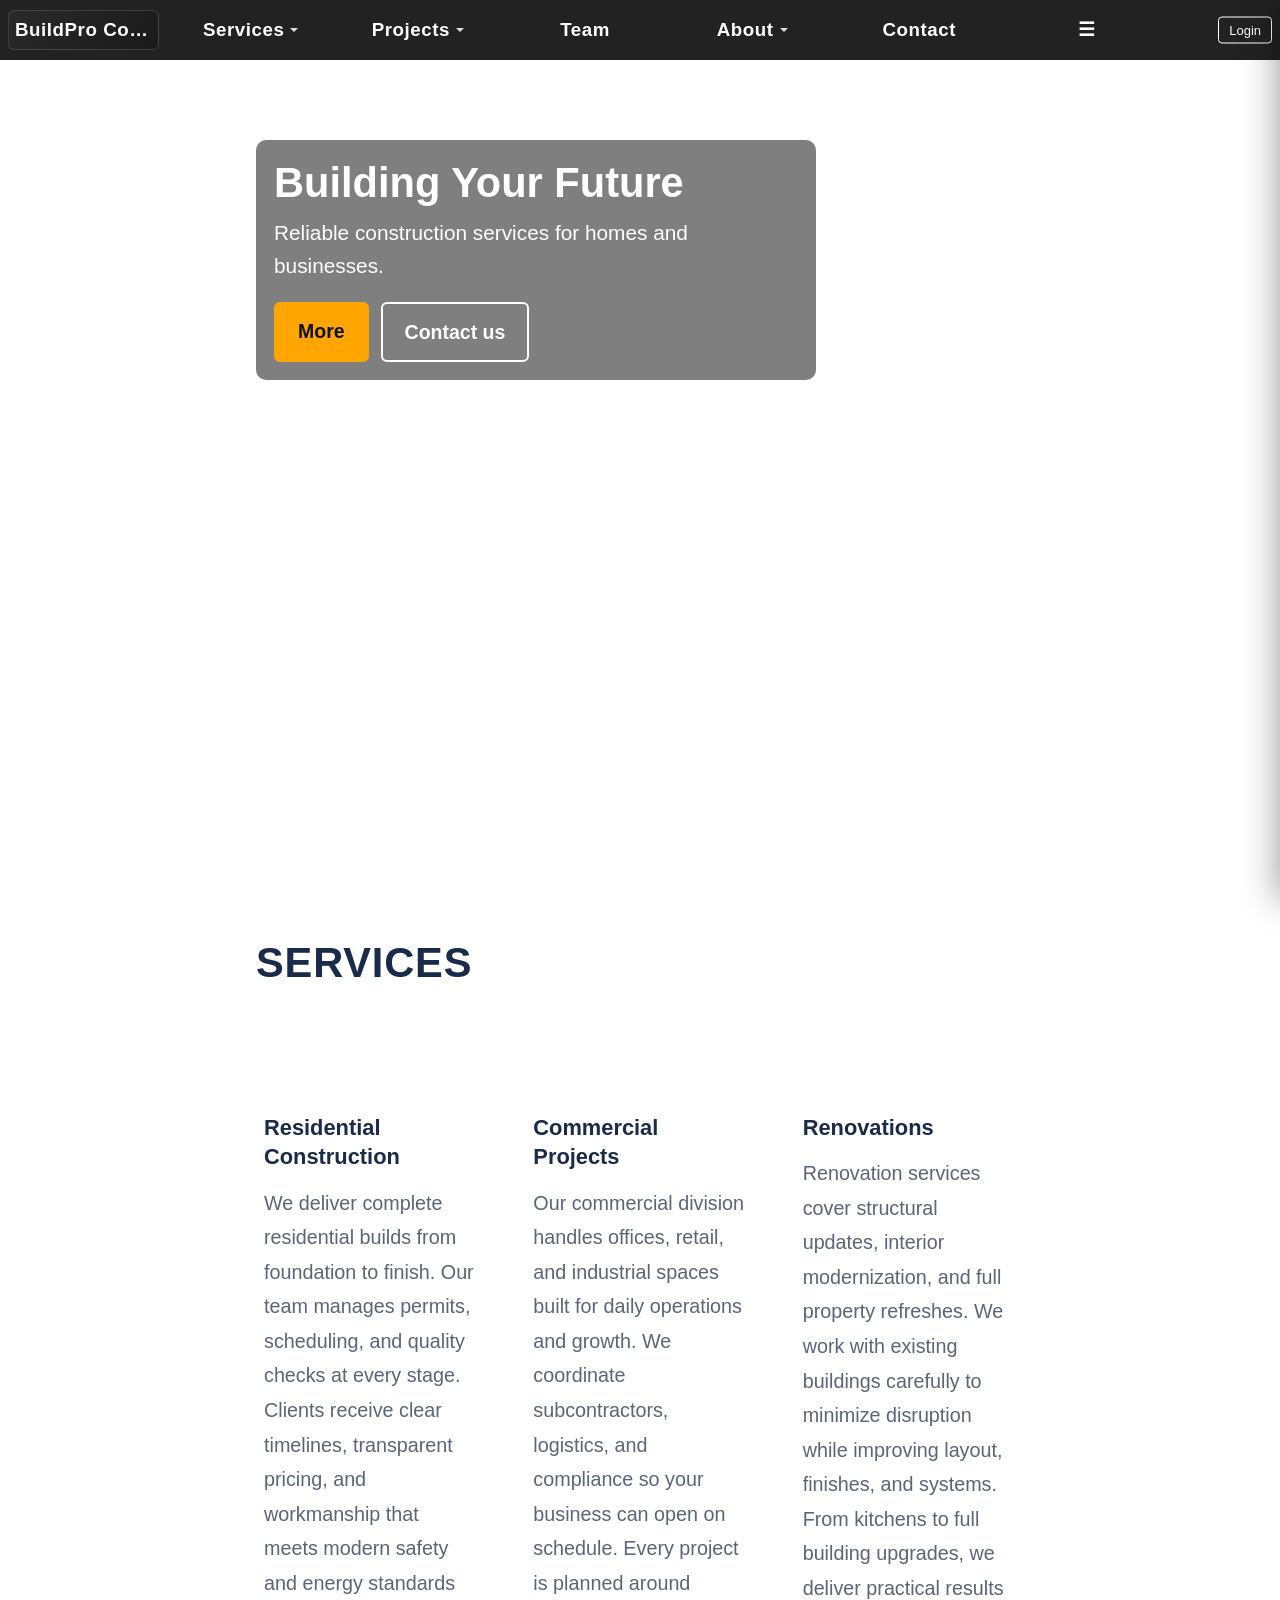
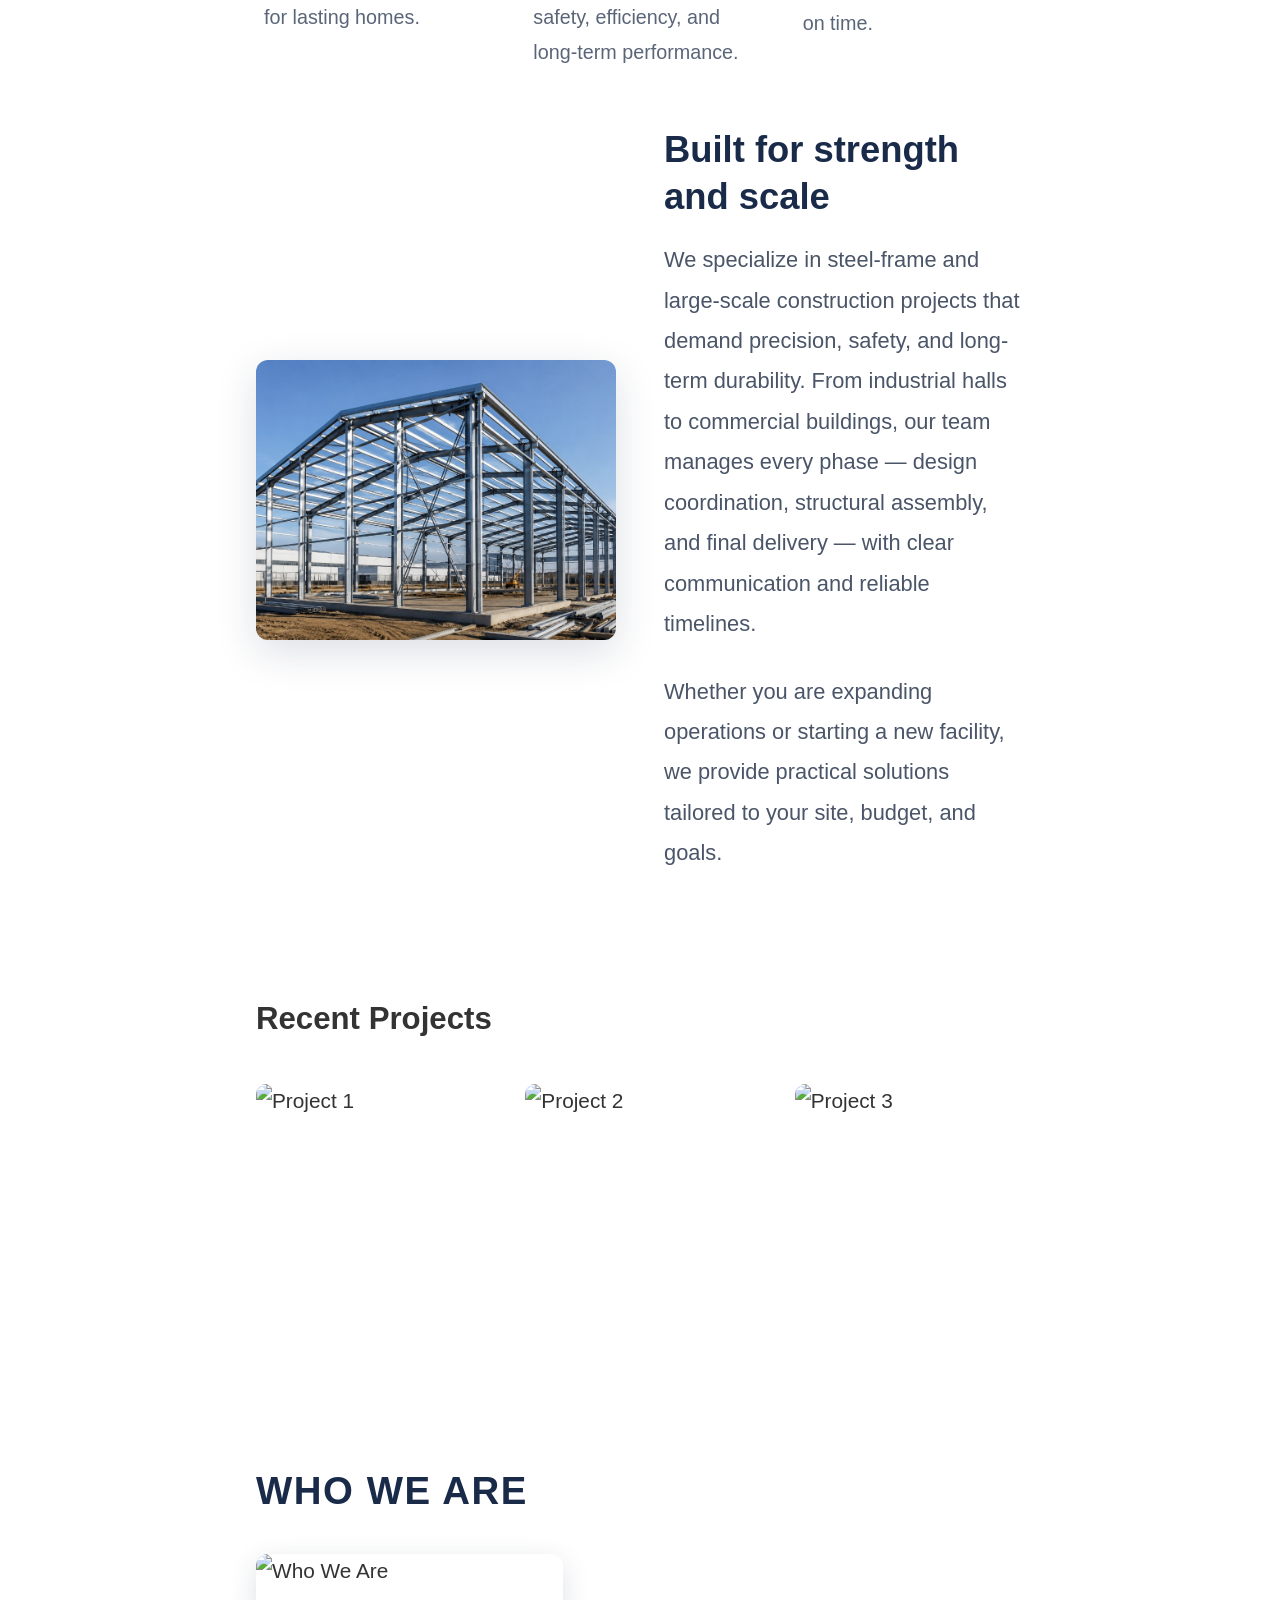
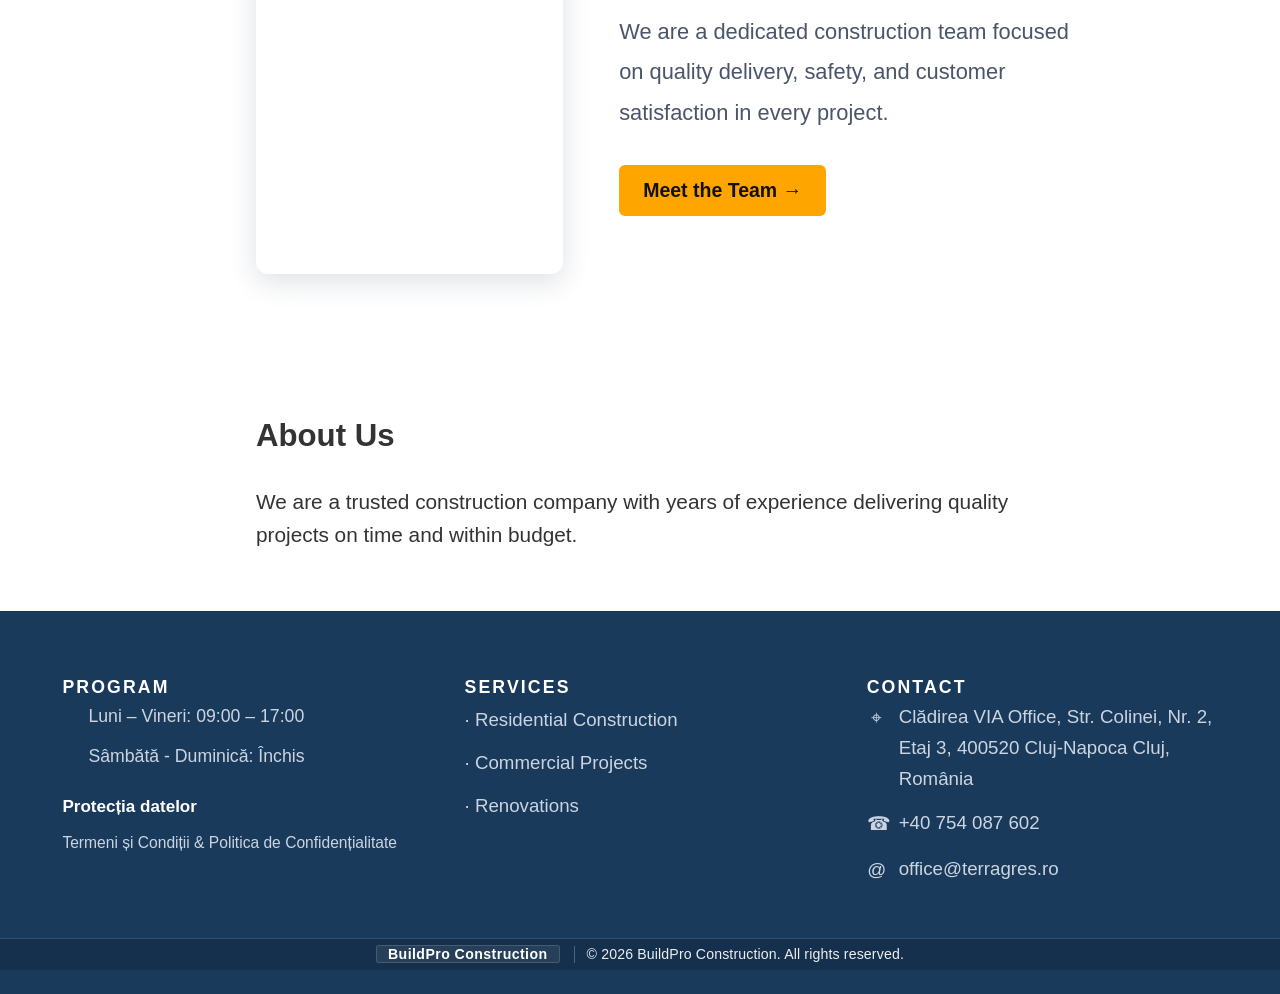
==== bogus/index.html @ 62cf5232 "Initial commit: BuildPro Construction website Co-authored-by: Cursor <cursoragent@cursor.com>" ====
<!DOCTYPE html>
<html lang="en">
<head>
  <meta charset="UTF-8" />
  <meta name="viewport" content="width=device-width, initial-scale=1.0" />
  <title>BuildPro Construction</title>
  <link rel="stylesheet" href="style.css" />
</head>
<body>

<header class="site-header">
  <div class="header-bar">
    <nav id="nav" class="header-nav" aria-label="Main navigation">
      <ul class="nav-menu">
        <li class="nav-item nav-item--logo">
          <a href="#home" class="logo-brand nav-logo-link" id="site-logo-link" aria-label="Home">
            <span class="logo-brand-visual" id="site-logo-visual">
              <img id="site-logo-image" class="logo-brand-image" alt="" hidden />
              <span id="site-logo-text" class="logo-brand-text">BuildPro Construction</span>
            </span>
          </a>
        </li>
        <li class="nav-item nav-has-dropdown">
          <a href="#services">Services</a>
          <ul class="nav-dropdown" id="nav-services-dropdown"></ul>
        </li>
        <li class="nav-item nav-has-dropdown">
          <a href="#projects">Projects</a>
          <ul class="nav-dropdown" id="nav-projects-dropdown"></ul>
        </li>
        <li class="nav-item">
          <a href="#team">Team</a>
        </li>
        <li class="nav-item nav-has-dropdown">
          <a href="#about">About</a>
          <ul class="nav-dropdown" id="nav-about-dropdown"></ul>
        </li>
        <li class="nav-item">
          <button type="button" class="nav-menu-link" id="nav-contact-open">Contact</button>
        </li>
        <li class="nav-item nav-item--drawer">
          <button type="button" class="nav-menu-link nav-drawer-toggle" id="nav-drawer-open" aria-label="Open info panel" aria-expanded="false">&#9776;</button>
        </li>
      </ul>
    </nav>
    <div class="header-actions">
      <div class="auth-controls">
        <button id="admin-inbox-btn" class="admin-inbox-btn hidden" data-admin-only type="button" title="Inbox & notifications">
          Inbox
          <span id="unread-badge" class="unread-badge">0</span>
        </button>
        <button id="login-open-btn" class="auth-btn" type="button">Login</button>
        <button id="logout-btn" class="auth-btn auth-btn-logout hidden" type="button">Logout</button>
      </div>
      <div class="section-toolbar header-toolbar" data-admin-only>
        <button type="button" class="btn-edit" data-edit-panel="logo-admin-panel">Edit logo</button>
      </div>
    </div>
    <button type="button" class="menu-toggle" id="menu-toggle" aria-label="Open menu">☰</button>
  </div>
</header>

<div id="logo-admin-panel" class="admin-panel admin-panel-floating" data-admin-only>
  <h3>Edit logo</h3>
  <p class="admin-hint">Image and name appear together in the header as one brand mark.</p>
  <div class="image-editor" data-image-editor>
    <label class="image-editor-label">Logo image (left)</label>
    <button type="button" class="image-editor-preview-wrap image-editor-preview-wrap--logo" aria-label="Replace logo image">
      <img class="image-editor-preview" id="logo-image-preview" alt="" />
      <span class="image-editor-overlay"><span>Click to upload</span></span>
    </button>
    <input type="file" id="logo-image-file" class="image-editor-file" accept="image/*" hidden />
    <div class="image-editor-url-row">
      <input type="text" id="logo-image-url" class="image-editor-url-input" placeholder="https://..." />
      <button type="button" class="btn-clear-image-url">Clear link</button>
    </div>
  </div>
  <label>Logo text (right)</label>
  <input id="logo-text-input" type="text" />
  <div class="admin-actions">
    <button id="save-logo" type="button" class="btn-save">Save logo</button>
    <button type="button" class="btn-delete" data-close-panel="logo-admin-panel">Close</button>
  </div>
</div>

<section class="hero" id="home">
  <div class="section-toolbar" data-admin-only>
    <button type="button" class="btn-edit" data-edit-panel="hero-admin-panel">Edit</button>
    <button type="button" class="btn-delete" data-delete-section="hero">Delete</button>
  </div>
  <div class="hero-content">
    <h1 id="hero-title">Building Your Future</h1>
    <p id="hero-description">Reliable construction services for homes and businesses.</p>
    <div class="hero-cta">
      <a href="#services" class="hero-btn hero-btn-primary">More</a>
      <button type="button" class="hero-btn hero-btn-secondary" id="hero-contact-open">Contact us</button>
    </div>
    <div id="hero-admin-panel" class="admin-panel" data-admin-only>
      <h3>Edit Hero</h3>
      <label>Title</label>
      <input id="hero-title-input" type="text" />
      <label>Description</label>
      <textarea id="hero-description-input"></textarea>
      <div class="image-editor" data-image-editor>
        <label class="image-editor-label">Background image</label>
        <button type="button" class="image-editor-preview-wrap" aria-label="Replace background">
          <img class="image-editor-preview" id="hero-bg-preview" alt="" />
          <span class="image-editor-overlay"><span>Click to replace</span></span>
        </button>
        <input type="file" id="hero-bg-file" class="image-editor-file" accept="image/*" hidden />
        <div class="image-editor-url-row">
          <input type="text" id="hero-bg-url" class="image-editor-url-input" placeholder="https://..." />
          <button type="button" class="btn-clear-image-url">Clear link</button>
        </div>
      </div>
      <div class="admin-actions">
        <button id="save-hero" type="button" class="btn-save">Save</button>
        <button type="button" class="btn-delete" data-close-panel="hero-admin-panel">Close</button>
      </div>
    </div>
  </div>
</section>

<section class="services" id="services">
  <div class="section-head-row">
    <h2 id="services-title">Services</h2>
    <div class="section-toolbar" data-admin-only>
      <button type="button" class="btn-edit" data-edit-panel="services-section-admin">Edit title</button>
      <button type="button" class="btn-add" id="add-service-btn-top">+ Add service</button>
    </div>
  </div>
  <div id="services-list" class="services-list"></div>

  <div class="services-about">
    <div class="section-toolbar services-about-toolbar" data-admin-only>
      <button type="button" class="btn-edit" data-edit-panel="services-about-admin">Edit story</button>
      <button type="button" class="btn-delete" data-delete-section="services-about">Delete story</button>
    </div>
    <div class="services-about-image">
      <img id="services-about-img" src="assets/services-feature.png" alt="Steel frame construction" />
    </div>
    <div class="services-about-content">
      <h3 id="services-about-heading">Built for strength and scale</h3>
      <div id="services-about-body" class="services-about-body"></div>
    </div>
  </div>

  <div id="services-about-admin" class="admin-panel section-admin" data-admin-only>
    <h3>Edit services story</h3>
    <label>Heading</label>
    <input id="services-about-heading-input" type="text" />
    <label>About text</label>
    <textarea id="services-about-text-input" rows="8"></textarea>
    <div class="image-editor" data-image-editor>
      <label class="image-editor-label">Story image</label>
      <button type="button" class="image-editor-preview-wrap" aria-label="Replace story image">
        <img class="image-editor-preview" id="services-about-preview" alt="" />
        <span class="image-editor-overlay"><span>Click to replace</span></span>
      </button>
      <input type="file" id="services-about-image-file" class="image-editor-file" accept="image/*" hidden />
      <div class="image-editor-url-row">
        <input type="text" id="services-about-image-url" class="image-editor-url-input" placeholder="https://..." />
        <button type="button" class="btn-clear-image-url">Clear link</button>
      </div>
    </div>
    <div class="admin-actions">
      <button id="save-services-about" type="button" class="btn-save">Save</button>
      <button type="button" class="btn-delete" data-close-panel="services-about-admin">Close</button>
    </div>
  </div>

  <div id="services-section-admin" class="admin-panel section-admin" data-admin-only>
    <h3>Services section title</h3>
    <label>Section title</label>
    <input id="services-title-input" type="text" />
    <div class="admin-actions">
      <button id="save-services-section" type="button" class="btn-save">Save</button>
      <button type="button" class="btn-delete" data-close-panel="services-section-admin">Close</button>
    </div>
    <p class="admin-hint">Use Edit on each service card to change text. Max 500 characters per service.</p>
  </div>
</section>

<section class="projects" id="projects">
  <div class="section-head-row">
    <h2 id="projects-title">Recent Projects</h2>
    <div class="section-toolbar" data-admin-only>
      <button type="button" class="btn-edit" data-edit-panel="projects-section-admin">Edit title</button>
      <button type="button" class="btn-add" id="add-project-btn-top">+ Add project</button>
    </div>
  </div>
  <div class="gallery" id="projects-gallery"></div>
  <div id="projects-section-admin" class="admin-panel section-admin" data-admin-only>
    <h3>Projects section title</h3>
    <label>Section title</label>
    <input id="projects-title-input" type="text" />
    <div class="admin-actions">
      <button id="save-projects-section" type="button" class="btn-save">Save</button>
      <button type="button" class="btn-delete" data-close-panel="projects-section-admin">Close</button>
    </div>
    <p class="admin-hint">Main page shows cover photos only. Click Edit on a card to change the cover. Click a photo to open the project screen.</p>
  </div>
  <div id="project-edit-admin" class="admin-panel section-admin" data-admin-only>
    <h3 id="project-edit-heading">Edit cover photo</h3>
    <div class="image-editor" data-image-editor>
      <label class="image-editor-label">Cover (shown on main page)</label>
      <button type="button" class="image-editor-preview-wrap" aria-label="Replace cover">
        <img class="image-editor-preview" id="project-edit-cover-preview" alt="" />
        <span class="image-editor-overlay"><span>Click to replace</span></span>
      </button>
      <input type="file" id="project-edit-cover-file" class="image-editor-file" accept="image/*" hidden />
      <div class="image-editor-url-row">
        <input type="text" id="project-edit-cover-url" class="image-editor-url-input" placeholder="https://..." />
        <button type="button" class="btn-clear-image-url">Clear link</button>
      </div>
    </div>
    <div class="admin-actions">
      <button id="save-project-cover" type="button" class="btn-save">Save cover</button>
      <button id="delete-project-edit" type="button" class="btn-delete">Delete project</button>
      <button type="button" class="btn-delete" data-close-panel="project-edit-admin">Close</button>
    </div>
  </div>
</section>

<section class="team-preview" id="team">
  <div class="section-head-row">
    <h2 id="team-preview-who-title">Who We Are</h2>
    <div class="section-toolbar" data-admin-only>
      <button type="button" class="btn-edit" data-edit-panel="team-preview-admin">Edit intro</button>
      <button type="button" class="btn-add" id="add-person-btn-main">+ Add person</button>
    </div>
  </div>
  <div class="team-preview-split">
    <div class="team-preview-media">
      <img id="team-preview-image" src="" alt="" />
      <span class="team-preview-hint">Click photo to meet the team</span>
    </div>
    <div class="team-preview-content">
      <div id="team-preview-text" class="who-split-text"></div>
      <button type="button" class="hero-btn hero-btn-primary team-preview-cta" id="team-preview-open">
        Meet the Team &rarr;
      </button>
    </div>
  </div>
  <div id="team-preview-admin" class="admin-panel section-admin" data-admin-only>
    <h3>Edit team intro (photo + text)</h3>
    <label>Section title</label>
    <input id="team-preview-title-input" type="text" />
    <label>Text content (right side)</label>
    <textarea id="team-preview-text-input" rows="8"></textarea>
    <div class="image-editor" data-image-editor>
      <label class="image-editor-label">Photo (left side)</label>
      <button type="button" class="image-editor-preview-wrap" aria-label="Replace section photo">
        <img class="image-editor-preview" id="team-preview-photo-preview" alt="" />
        <span class="image-editor-overlay"><span>Click to replace</span></span>
      </button>
      <input type="file" id="team-preview-photo-file" class="image-editor-file" accept="image/*" hidden />
      <div class="image-editor-url-row">
        <input type="text" id="team-preview-photo-url" class="image-editor-url-input" placeholder="https://..." />
        <button type="button" class="btn-clear-image-url">Clear link</button>
      </div>
    </div>
    <p class="admin-hint">This intro appears on the main page and at the top of the Team screen.</p>
    <div class="admin-actions">
      <button id="save-team-preview" type="button" class="btn-save">Save</button>
      <button type="button" class="btn-delete" data-close-panel="team-preview-admin">Close</button>
    </div>
  </div>
</section>

<section id="team-screen" class="team-screen hidden-screen" aria-hidden="true" hidden>
  <div class="team-screen-page">
    <div class="team-screen-inner">
      <div class="section-head-row team-screen-head">
        <h2 id="team-screen-who-title">Who We Are</h2>
        <div class="section-toolbar" data-admin-only>
          <button type="button" class="btn-edit" data-edit-panel="who-section-admin">Edit intro</button>
          <button type="button" class="btn-edit" data-edit-panel="team-section-admin">Edit team title</button>
          <button type="button" class="btn-add" id="add-person-btn">+ Add person</button>
          <button type="button" class="btn-delete" data-delete-section="who-section">Clear intro</button>
        </div>
      </div>
      <div class="who-split team-screen-intro">
        <div class="who-split-media">
          <img id="team-screen-image" src="" alt="" />
        </div>
        <div class="who-split-content">
          <div id="team-screen-text" class="who-split-text"></div>
        </div>
      </div>
      <h3 id="team-screen-team-title" class="team-screen-subtitle">Our Team</h3>
      <div id="team-screen-list" class="team-cards-grid team-screen-list"></div>
      <div id="who-section-admin" class="admin-panel section-admin" data-admin-only>
        <h3>Edit team intro (photo + text)</h3>
        <label>Section title</label>
        <input id="who-title-input" type="text" />
        <label>Text content (right side, 60%)</label>
        <textarea id="who-text-input" rows="8"></textarea>
        <div class="image-editor" data-image-editor>
          <label class="image-editor-label">Photo (left side, 40%)</label>
          <button type="button" class="image-editor-preview-wrap" aria-label="Replace section photo">
            <img class="image-editor-preview" id="who-section-preview" alt="" />
            <span class="image-editor-overlay"><span>Click to replace</span></span>
          </button>
          <input type="file" id="who-section-image-file" class="image-editor-file" accept="image/*" hidden />
          <div class="image-editor-url-row">
            <input type="text" id="who-section-image-url" class="image-editor-url-input" placeholder="https://..." />
            <button type="button" class="btn-clear-image-url">Clear link</button>
          </div>
        </div>
        <p class="admin-hint">This intro appears at the top of the Team screen.</p>
        <div class="admin-actions">
          <button id="save-who-section" type="button" class="btn-save">Save</button>
          <button type="button" class="btn-delete" data-close-panel="who-section-admin">Close</button>
        </div>
      </div>
      <div id="team-section-admin" class="admin-panel section-admin" data-admin-only>
        <h3>Team section title</h3>
        <label>Title above Person 1, 2, 3…</label>
        <input id="team-title-input" type="text" />
        <div class="admin-actions">
          <button id="save-team-section" type="button" class="btn-save">Save</button>
          <button type="button" class="btn-delete" data-close-panel="team-section-admin">Close</button>
        </div>
        <p class="admin-hint">Click a person to view and edit their profile.</p>
      </div>
    </div>
  </div>
</section>

<section class="about" id="about">
  <div class="section-head-row">
    <h2 id="about-title">About Us</h2>
    <div class="section-toolbar" data-admin-only>
      <button type="button" class="btn-edit" data-edit-panel="about-admin-panel">Edit</button>
      <button type="button" class="btn-delete" data-delete-section="about">Delete</button>
    </div>
  </div>
  <p id="about-text"></p>
  <div id="about-admin-panel" class="admin-panel section-admin" data-admin-only>
    <h3>Edit About</h3>
    <label>Title</label>
    <input id="about-title-input" type="text" />
    <label>Text</label>
    <textarea id="about-text-input"></textarea>
    <div class="admin-actions">
      <button id="save-about" type="button" class="btn-save">Save</button>
      <button type="button" class="btn-delete" data-close-panel="about-admin-panel">Close</button>
    </div>
  </div>
</section>

<footer>
  <div class="site-footer-bar">
    <div class="site-footer-inner">
      <div class="site-footer-col site-footer-col--program">
        <div class="footer-col-head">
          <h3>Program</h3>
          <div class="section-toolbar footer-col-toolbar" data-admin-only>
            <button type="button" class="btn-edit" data-edit-panel="footer-program-admin">Edit</button>
          </div>
        </div>
        <div id="site-footer-program-body" class="site-footer-body"></div>
        <h4 id="site-footer-legal-title" class="site-footer-subheading"></h4>
        <p id="site-footer-legal-text" class="site-footer-legal"></p>
        <div id="footer-program-admin" class="admin-panel section-admin" data-admin-only>
          <h3>Edit Program column</h3>
          <label>Opening hours (one line per entry)</label>
          <textarea id="footer-program-text-input" rows="4"></textarea>
          <label>Legal section title</label>
          <input id="footer-legal-title-input" type="text" />
          <label>Legal section text</label>
          <input id="footer-legal-text-input" type="text" />
          <div class="admin-actions">
            <button id="save-footer-program" type="button" class="btn-save">Save</button>
            <button type="button" class="btn-delete" data-close-panel="footer-program-admin">Close</button>
          </div>
        </div>
      </div>
      <div class="site-footer-col site-footer-col--services">
        <div class="footer-col-head">
          <h3 id="site-footer-services-title">Servicii</h3>
          <div class="section-toolbar footer-col-toolbar" data-admin-only>
            <button type="button" class="btn-edit" data-edit-panel="footer-services-admin">Edit</button>
          </div>
        </div>
        <ul id="site-footer-services" class="site-footer-list"></ul>
        <div id="footer-services-admin" class="admin-panel section-admin" data-admin-only>
          <h3>Edit Services column</h3>
          <label>Column heading</label>
          <input id="footer-services-title-input" type="text" />
          <p class="admin-hint">Service items are managed in the Services section on the main page.</p>
          <div class="admin-actions">
            <button id="save-footer-services" type="button" class="btn-save">Save</button>
            <button type="button" class="btn-delete" data-close-panel="footer-services-admin">Close</button>
          </div>
        </div>
      </div>
      <div class="site-footer-col site-footer-col--contact">
        <div class="footer-col-head">
          <h3>Contact</h3>
          <div class="section-toolbar footer-col-toolbar" data-admin-only>
            <button type="button" class="btn-edit" data-edit-panel="footer-contact-admin">Edit</button>
          </div>
        </div>
        <ul class="site-footer-contact-list">
          <li class="site-footer-item">
            <span class="site-footer-mark site-footer-mark--address" aria-hidden="true">⌖</span>
            <span id="site-footer-address" class="site-footer-address"></span>
          </li>
          <li class="site-footer-item">
            <span class="site-footer-mark site-footer-mark--phone" aria-hidden="true">☎</span>
            <a id="site-footer-phone" href=""></a>
          </li>
          <li class="site-footer-item">
            <span class="site-footer-mark site-footer-mark--email" aria-hidden="true">@</span>
            <a id="site-footer-email" href=""></a>
          </li>
        </ul>
        <div id="footer-contact-admin" class="admin-panel section-admin" data-admin-only>
          <h3>Edit Contact column</h3>
          <label>Address</label>
          <textarea id="footer-contact-address-input" rows="3"></textarea>
          <label>Phone</label>
          <input id="footer-contact-phone-input" type="tel" />
          <label>Email</label>
          <input id="footer-contact-email-input" type="email" />
          <p class="admin-hint">These also update the Contact page info panel and the info drawer.</p>
          <div class="admin-actions">
            <button id="save-footer-contact" type="button" class="btn-save">Save</button>
            <button type="button" class="btn-delete" data-close-panel="footer-contact-admin">Close</button>
          </div>
        </div>
      </div>
    </div>
  </div>
  <div class="site-footer-copyright-bar">
    <div class="site-footer-copyright-inner section-head-row footer-head">
      <a href="#home" class="site-footer-logo-link" id="site-footer-logo-link" aria-label="Home">
        <span class="logo-brand-visual site-footer-logo-visual" id="site-footer-logo-visual">
          <img id="site-footer-logo-image" class="logo-brand-image site-footer-logo-img" alt="" hidden />
          <span id="site-footer-logo-text" class="logo-brand-text"></span>
        </span>
      </a>
      <p id="footer-text" class="site-footer-copyright-text"></p>
      <div class="section-toolbar" data-admin-only>
        <button type="button" class="btn-edit" data-edit-panel="footer-admin-panel">Edit</button>
        <button type="button" class="btn-delete" data-delete-section="footer">Delete</button>
      </div>
    </div>
  </div>
  <div id="footer-admin-panel" class="admin-panel section-admin" data-admin-only>
    <label>Footer text</label>
    <input id="footer-text-input" type="text" />
    <div class="admin-actions">
      <button id="save-footer" type="button" class="btn-save">Save</button>
      <button type="button" class="btn-delete" data-close-panel="footer-admin-panel">Close</button>
    </div>
  </div>
</footer>

<section id="project-gallery-screen" class="detail-screen project-gallery-screen hidden-screen" aria-hidden="true">
  <div class="detail-panel project-gallery-panel">
    <button id="close-project-gallery" class="close-screen" type="button">Close</button>
    <div class="project-detail-split">
      <div class="project-detail-image">
        <div id="project-gallery-carousel" class="project-detail-carousel-host" role="region" aria-label="Project photos"></div>
      </div>
      <div class="project-detail-content">
        <h3 id="project-gallery-heading"></h3>
        <div id="project-gallery-body" class="services-about-body"></div>
      </div>
    </div>
    <div id="project-gallery-admin" class="admin-panel project-gallery-admin" data-admin-only>
      <h3 id="project-gallery-admin-heading">Edit project screen</h3>
      <label>Title (right column)</label>
      <input id="project-gallery-title-input" type="text" />
      <label>Details (right column)</label>
      <textarea id="project-gallery-description-input" rows="6"></textarea>
      <div class="gallery-upload-block">
        <p class="media-list-label"><strong>More photos</strong> (use arrows on the image to browse)</p>
        <button type="button" id="project-gallery-upload-btn" class="btn-add">+ Upload photos</button>
        <input type="file" id="project-gallery-multi" accept="image/*" multiple hidden />
        <div id="project-gallery-media-list" class="media-admin-list"></div>
      </div>
      <div class="image-editor image-editor--add" data-image-editor>
        <label class="image-editor-label">Or add one photo by link</label>
        <button type="button" class="image-editor-preview-wrap image-editor-preview-wrap--empty" aria-label="Upload photo">
          <img class="image-editor-preview" id="project-gallery-new-preview" alt="" />
          <span class="image-editor-overlay"><span>Click to upload</span></span>
        </button>
        <input type="file" id="project-gallery-media-file" class="image-editor-file" accept="image/*" hidden />
        <div class="image-editor-url-row">
          <input type="text" id="project-gallery-media-url" class="image-editor-url-input" placeholder="https://..." />
          <button type="button" class="btn-clear-image-url">Clear link</button>
        </div>
      </div>
      <div class="admin-actions">
        <button id="save-project-gallery" type="button" class="btn-save">Save screen</button>
        <button type="button" id="project-gallery-add-link" class="btn-save">Add link to photos</button>
      </div>
    </div>
  </div>
</section>

<section id="person-screen" class="detail-screen hidden-screen" aria-hidden="true">
  <div class="detail-panel">
    <button id="close-person-screen" class="close-screen" type="button">Close</button>
    <h2 id="person-title"></h2>
    <p id="person-role" class="person-role-display"></p>
    <p id="person-bio"></p>
    <div id="person-socials" class="person-socials-display"></div>
    <div id="person-media" class="detail-media"></div>
    <div id="person-admin-panel" class="admin-panel" data-admin-only>
      <h3>Edit person</h3>
      <label>Name</label>
      <input id="person-name-input" type="text" />
      <label>Role / Title</label>
      <input id="person-role-input" type="text" placeholder="e.g. Senior Engineer" />
      <label>Bio</label>
      <textarea id="person-bio-input"></textarea>
      <label>LinkedIn URL</label>
      <input id="person-linkedin-input" type="url" placeholder="https://linkedin.com/in/..." />
      <label>GitHub URL</label>
      <input id="person-github-input" type="url" placeholder="https://github.com/..." />
      <label>Email</label>
      <input id="person-email-input" type="email" placeholder="name@company.com" />
      <div class="image-editor" data-image-editor>
        <label class="image-editor-label">Cover image</label>
        <button type="button" class="image-editor-preview-wrap" aria-label="Replace cover">
          <img class="image-editor-preview" id="person-cover-preview" alt="" />
          <span class="image-editor-overlay"><span>Click to replace</span></span>
        </button>
        <input type="file" id="person-cover-file" class="image-editor-file" accept="image/*" hidden />
        <div class="image-editor-url-row">
          <input type="text" id="person-cover-url" class="image-editor-url-input" placeholder="https://..." />
          <button type="button" class="btn-clear-image-url">Clear link</button>
        </div>
      </div>
      <p class="media-list-label"><strong>Extra photos</strong></p>
      <div id="person-media-admin-list" class="media-admin-list"></div>
      <div class="image-editor image-editor--add" data-image-editor>
        <label class="image-editor-label">Add photo</label>
        <button type="button" class="image-editor-preview-wrap image-editor-preview-wrap--empty" aria-label="Upload photo">
          <img class="image-editor-preview" id="person-new-media-preview" alt="" />
          <span class="image-editor-overlay"><span>Click to upload</span></span>
        </button>
        <input type="file" id="person-media-file" class="image-editor-file" accept="image/*" hidden />
        <div class="image-editor-url-row">
          <input type="text" id="person-media-url" class="image-editor-url-input" placeholder="https://..." />
          <button type="button" class="btn-clear-image-url">Clear link</button>
        </div>
      </div>
      <div class="admin-actions">
        <button id="save-person" type="button" class="btn-save">Save</button>
        <button id="delete-person" type="button" class="btn-delete">Delete person</button>
      </div>
    </div>
  </div>
</section>

<section id="inbox-screen" class="detail-screen hidden-screen" aria-hidden="true">
  <div class="detail-panel inbox-panel">
    <button id="close-inbox-screen" class="close-screen" type="button">Close</button>
    <h2>Admin inbox &amp; notifications</h2>

    <div class="inbox-tabs">
      <button type="button" class="inbox-tab active" data-inbox-tab="tickets">Tickets</button>
      <button type="button" class="inbox-tab" data-inbox-tab="settings">Notification settings</button>
    </div>

    <div id="inbox-tickets-panel" class="inbox-tab-panel">
      <p class="inbox-hint">New messages from the Contact form appear here as tickets.</p>
      <div id="tickets-list" class="tickets-list"></div>
      <div id="ticket-detail" class="ticket-detail ticket-detail-hidden">
        <h3 id="ticket-detail-subject"></h3>
        <p><strong>From:</strong> <span id="ticket-detail-name"></span> — <a id="ticket-detail-email" href=""></a></p>
        <p><strong>Date:</strong> <span id="ticket-detail-date"></span></p>
        <p id="ticket-detail-message" class="ticket-message"></p>
        <div class="admin-actions">
          <button type="button" id="mark-ticket-read" class="btn-save">Mark as read</button>
          <button type="button" id="delete-ticket" class="btn-delete">Delete ticket</button>
        </div>
      </div>
    </div>

    <div id="inbox-settings-panel" class="inbox-tab-panel hidden">
      <p class="inbox-hint">Every contact ticket is saved in the app and emailed to <strong>bogdan.coman456@gmail.com</strong>. The first time someone submits the form, check that inbox for a FormSubmit activation link and click it once.</p>
      <label for="admin-notify-email">Ticket notification email</label>
      <input id="admin-notify-email" type="email" value="bogdan.coman456@gmail.com" readonly />
      <label for="web3forms-key">Web3Forms access key</label>
      <input id="web3forms-key" type="text" placeholder="Paste your access key" />
      <label for="admin-notify-phone">Phone (optional, for your records)</label>
      <input id="admin-notify-phone" type="tel" placeholder="+40 ..." />
      <p class="inbox-hint">SMS to phone needs a paid SMS service (e.g. Twilio). Email works with Web3Forms key above.</p>
      <button type="button" id="save-notify-settings" class="btn-save">Save notification settings</button>
      <button type="button" id="enable-push-btn" class="btn-add">Enable browser notifications</button>
    </div>
  </div>
</section>

<section id="contact-screen" class="contact-screen hidden-screen" aria-hidden="true" hidden>
  <div class="contact-screen-page">
    <div class="contact-screen-main">
      <h2 id="contact-title">Contact Us</h2>
      <p id="contact-text" class="contact-screen-intro"></p>
      <form id="contact-form" class="contact-form contact-screen-form" novalidate>
        <label for="contact-name">Your name</label>
        <input id="contact-name" name="name" type="text" placeholder="Your name" required />
        <label for="contact-email">Email</label>
        <input id="contact-email" name="email" type="email" placeholder="Email" required />
        <label for="contact-subject">Subject</label>
        <input id="contact-subject" name="subject" type="text" placeholder="Subject" required />
        <label for="contact-message">Your message</label>
        <textarea id="contact-message" name="message" rows="4" placeholder="Your message" required></textarea>
        <label class="consent-label">
          <input id="contact-consent" name="consent" type="checkbox" required />
          <span>I agree to the processing of my personal data for the purpose of being contacted.</span>
        </label>
        <button type="submit" class="contact-submit">Send message</button>
      </form>
      <div class="contact-screen-info-panel" aria-label="Contact information">
        <h3 class="contact-info-heading">Contact information</h3>
        <div id="contact-info-body" class="contact-info-body"></div>
      </div>
    </div>
    <footer class="contact-copyright-bar">
      <div class="contact-copyright-inner">
        <a href="#home" class="contact-copyright-logo" id="contact-screen-logo-link" aria-label="Home">
          <span class="logo-brand-visual contact-copyright-logo-visual" id="contact-screen-logo-visual">
            <img id="contact-screen-logo-image" class="logo-brand-image contact-copyright-logo-img" alt="" hidden />
            <span id="contact-screen-logo-text" class="logo-brand-text"></span>
          </span>
        </a>
        <p id="contact-screen-footer-text" class="contact-copyright-text"></p>
      </div>
    </footer>
  </div>
</section>

<section id="login-screen" class="detail-screen hidden-screen" aria-hidden="true">
  <div class="detail-panel login-panel">
    <button id="close-login-screen" class="close-screen" type="button">Close</button>
    <h2>Admin login</h2>
    <form id="login-form">
      <label for="login-username">Username</label>
      <input id="login-username" type="text" autocomplete="username" required />
      <label for="login-password">Password</label>
      <input id="login-password" type="password" autocomplete="current-password" required />
      <p id="login-error" class="login-error hidden">Invalid username or password.</p>
      <button type="submit" class="btn-save">Log in</button>
    </form>
  </div>
</section>

<div id="info-drawer-overlay" class="info-drawer-overlay" aria-hidden="true"></div>

<aside id="info-drawer" class="info-drawer" aria-label="Company info panel" aria-hidden="true" hidden>
  <button type="button" class="info-drawer-close" id="info-drawer-close" aria-label="Close panel">&times;</button>

  <div class="info-drawer-body">
    <section class="info-drawer-section info-drawer-section--intro">
      <h2 class="info-drawer-heading">Need our services? Contact us!</h2>
      <p class="info-drawer-intro-text" id="drawer-intro-text">With more than 15 years of experience, we provide complete, integrated steel construction solutions, delivering quality, reliability, and excellence in every project.</p>
    </section>

    <div class="info-drawer-divider"></div>

    <section class="info-drawer-section info-drawer-section--contact">
      <h2 class="info-drawer-heading">Contact Information</h2>

      <div class="info-drawer-item" id="drawer-address-row">
        <span class="info-drawer-icon" aria-hidden="true">&#x1F4CD;</span>
        <div class="info-drawer-item-content">
          <span class="info-drawer-item-label">Address</span>
          <address id="drawer-address" class="info-drawer-address"></address>
        </div>
      </div>

      <div class="info-drawer-item" id="drawer-email-row">
        <span class="info-drawer-icon" aria-hidden="true">&#x2709;</span>
        <div class="info-drawer-item-content">
          <span class="info-drawer-item-label">Email</span>
          <a id="drawer-email" class="info-drawer-link" href="#"></a>
        </div>
      </div>

      <div class="info-drawer-item" id="drawer-phone-row">
        <span class="info-drawer-icon" aria-hidden="true">&#x260E;</span>
        <div class="info-drawer-item-content">
          <span class="info-drawer-item-label">Phone</span>
          <a id="drawer-phone" class="info-drawer-link" href="#"></a>
        </div>
      </div>
    </section>
  </div>
</aside>

<script src="https://unpkg.com/lucide@latest/dist/umd/lucide.min.js"></script>
<script src="script.js"></script>
</body>
</html>
---- bogus/style.css ----
* {
  margin: 0;
  padding: 0;
  box-sizing: border-box;
  font-family: Arial, sans-serif;
}

/* ── Info Drawer ───────────────────────────────────────────────── */
.nav-item--drawer {
  flex: 0 0 auto;
}

.nav-drawer-toggle {
  display: flex;
  align-items: center;
  justify-content: center;
  font-size: 1.35rem;
  padding: 0 14px;
  min-height: 52px;
  color: #fff;
  background: none;
  border: none;
  cursor: pointer;
  letter-spacing: 0;
  transition: color 0.15s;
}

.nav-drawer-toggle:hover,
.nav-drawer-toggle.is-active {
  color: orange;
  background: rgba(255, 255, 255, 0.08);
}

/* Overlay */
.info-drawer-overlay {
  display: none;
  position: fixed;
  inset: 0;
  background: rgba(0, 0, 0, 0.45);
  z-index: 4200;
  backdrop-filter: blur(2px);
}

.info-drawer-overlay.is-open {
  display: block;
}

/* Drawer panel */
.info-drawer {
  position: fixed;
  top: 0;
  right: 0;
  bottom: 0;
  width: clamp(320px, 30vw, 420px);
  background: #1a3a5c;
  color: #fff;
  z-index: 4300;
  display: flex;
  flex-direction: column;
  transform: translateX(100%);
  transition: transform 0.3s cubic-bezier(0.4, 0, 0.2, 1);
  box-shadow: -4px 0 32px rgba(0, 0, 0, 0.35);
  overflow: hidden;
}

.info-drawer:not([hidden]) {
  display: flex;
}

.info-drawer.is-open {
  transform: translateX(0);
}

/* Close button */
.info-drawer-close {
  position: absolute;
  top: 14px;
  right: 16px;
  width: 36px;
  height: 36px;
  background: rgba(255, 255, 255, 0.1);
  border: 1px solid rgba(255, 255, 255, 0.2);
  border-radius: 50%;
  color: #fff;
  font-size: 1.3rem;
  line-height: 1;
  cursor: pointer;
  display: flex;
  align-items: center;
  justify-content: center;
  transition: background 0.15s, border-color 0.15s;
  z-index: 1;
}

.info-drawer-close:hover {
  background: rgba(255, 165, 0, 0.25);
  border-color: orange;
  color: orange;
}

/* Scrollable body */
.info-drawer-body {
  flex: 1 1 auto;
  overflow-y: auto;
  padding: 56px 2rem 2rem;
  display: flex;
  flex-direction: column;
  gap: 0;
}

/* Sections */
.info-drawer-section {
  padding: 1.5rem 0;
}

.info-drawer-heading {
  font-size: 1rem;
  font-weight: 700;
  color: orange;
  letter-spacing: 0.03em;
  margin-bottom: 0.85rem;
  line-height: 1.3;
}

.info-drawer-intro-text {
  font-size: 0.82rem;
  line-height: 1.7;
  color: rgba(255, 255, 255, 0.88);
}

/* Divider */
.info-drawer-divider {
  height: 1px;
  background: rgba(255, 255, 255, 0.15);
  margin: 0;
}

/* Contact items */
.info-drawer-item {
  display: flex;
  align-items: flex-start;
  gap: 0.85rem;
  padding: 0.75rem 0;
  border-bottom: 1px solid rgba(255, 255, 255, 0.08);
}

.info-drawer-item:last-child {
  border-bottom: none;
}

.info-drawer-icon {
  font-size: 1.1rem;
  line-height: 1.4;
  flex-shrink: 0;
  margin-top: 2px;
  color: orange;
}

.info-drawer-item-content {
  display: flex;
  flex-direction: column;
  gap: 0.2rem;
  min-width: 0;
}

.info-drawer-item-label {
  font-size: 0.68rem;
  font-weight: 700;
  text-transform: uppercase;
  letter-spacing: 0.08em;
  color: rgba(255, 255, 255, 0.55);
}

.info-drawer-address {
  font-style: normal;
  font-size: 0.82rem;
  line-height: 1.6;
  color: rgba(255, 255, 255, 0.92);
}

.info-drawer-link {
  font-size: 0.85rem;
  color: #fff;
  text-decoration: none;
  word-break: break-all;
  transition: color 0.15s;
}

.info-drawer-link:hover {
  color: orange;
  text-decoration: underline;
}
/* ── End Info Drawer ───────────────────────────────────────────── */

body {
  line-height: 1.6;
  color: #333;
  background: #fff;
  display: flex;
  flex-direction: column;
  min-height: 100vh;
  min-height: 100dvh;
}

/* Symmetric layout: 20% left gutter | 60% content | 20% right gutter */
:root {
  --layout-gutter: 20%;
  --layout-content: 60%;
  --site-header-height: 52px;
}

.hero,
.services,
.projects,
.team-preview,
.about,
footer {
  padding-left: var(--layout-gutter);
  padding-right: var(--layout-gutter);
  box-sizing: border-box;
}

.site-header {
  background: #222;
  color: white;
  position: sticky;
  top: 0;
  width: 100%;
  overflow: visible;
  z-index: 1000;
  transition: background 0.3s ease, padding 0.3s ease;
}

.site-header.scrolled {
  background: rgba(0, 0, 0, 0.92);
}

.header-bar {
  display: flex;
  align-items: stretch;
  width: 100%;
  position: relative;
  box-sizing: border-box;
  min-height: 52px;
}

.header-nav {
  flex: 1 1 auto;
  width: 100%;
  min-width: 0;
  display: flex;
  align-items: stretch;
  box-sizing: border-box;
}

.header-actions {
  position: absolute;
  right: 8px;
  top: 50%;
  transform: translateY(-50%);
  display: flex;
  align-items: center;
  justify-content: flex-end;
  gap: 6px;
  flex-shrink: 0;
  z-index: 1002;
  pointer-events: none;
}

.header-actions > * {
  pointer-events: auto;
}

.header-actions .auth-controls {
  display: flex;
  align-items: center;
  justify-content: flex-end;
  gap: 4px;
  width: auto;
  max-width: 160px;
  margin-left: auto;
}

.header-actions .admin-inbox-btn,
.header-actions .auth-btn-logout {
  flex: 1 1 50%;
  max-width: 50%;
  min-width: 0;
  padding: 3px 6px;
  font-size: 9px;
  line-height: 1.2;
  border-radius: 3px;
  white-space: nowrap;
  overflow: hidden;
  text-overflow: ellipsis;
}

.header-actions .admin-inbox-btn .unread-badge {
  font-size: 8px;
  min-width: 12px;
  padding: 1px 3px;
  margin-left: 3px;
  vertical-align: middle;
}

.header-actions #login-open-btn.auth-btn {
  flex: 0 0 auto;
  max-width: none;
  padding: 5px 10px;
  font-size: 13px;
}

body.contact-screen-open .header-actions #login-open-btn {
  display: none;
}

/* Hide ALL main-page content when contact screen is open — contact page is fully independent */
body.contact-screen-open .hero,
body.contact-screen-open .services,
body.contact-screen-open .projects,
body.contact-screen-open .about,
body.contact-screen-open > footer,
body.contact-screen-open .site-footer-bar,
body.contact-screen-open .site-footer-copyright-bar,
body.contact-screen-open #footer-admin-panel,
body.contact-screen-open #footer-program-admin,
body.contact-screen-open #footer-services-admin,
body.contact-screen-open #footer-contact-admin,
body.contact-screen-open #logo-admin-panel,
body.contact-screen-open .admin-panel-floating {
  display: none !important;
  visibility: hidden !important;
}

.header-actions .header-toolbar {
  flex-shrink: 0;
}

.header-actions .header-toolbar .btn-edit {
  padding: 3px 8px;
  font-size: 9px;
}

/* Logo as first nav cell — same height & flex as menu items */
.nav-item--logo {
  flex: 1 1 0;
}

.nav-logo-link {
  text-decoration: none;
  display: flex;
  align-items: center;
  justify-content: center;
  width: 100%;
  height: 100%;
  padding: 6px 8px;
  box-sizing: border-box;
  cursor: pointer;
  transition: background 0.15s ease;
}

.nav-logo-link:hover {
  background: rgba(255, 255, 255, 0.06);
}

.logo-brand-visual {
  display: inline-flex;
  align-items: center;
  justify-content: center;
  gap: 6px;
  width: 100%;
  max-width: 100%;
  height: 40px;
  max-height: 40px;
  padding: 0 6px;
  background: linear-gradient(135deg, #2a2a2a 0%, #1a1a1a 100%);
  border-radius: 6px;
  overflow: hidden;
  border: 1px solid rgba(255, 255, 255, 0.14);
  box-sizing: border-box;
  transition: border-color 0.2s ease;
}

.nav-logo-link:hover .logo-brand-visual {
  border-color: rgba(255, 165, 0, 0.55);
}

.logo-brand-image {
  height: 32px;
  width: auto;
  max-width: 40px;
  min-width: 0;
  object-fit: contain;
  object-position: center;
  display: block;
  flex-shrink: 0;
}

.logo-brand-visual:not(.has-logo-image) .logo-brand-image {
  display: none;
}

.logo-brand-text {
  display: block;
  font-size: 0.9rem;
  font-weight: 600;
  color: #fff;
  letter-spacing: 0.03em;
  line-height: 1.2;
  overflow: hidden;
  text-overflow: ellipsis;
  white-space: nowrap;
  max-width: 100%;
  min-width: 0;
}

.nav-logo-link:hover .logo-brand-text {
  color: orange;
}

.image-editor-preview-wrap--logo .image-editor-preview {
  max-height: 80px;
  object-fit: contain;
}

nav ul.nav-menu {
  list-style: none;
  display: flex;
  width: 100%;
  align-items: stretch;
  justify-content: space-evenly;
  gap: 0;
  margin: 0;
  padding: 0 110px 0 0;
  box-sizing: border-box;
}

nav a {
  color: white;
  text-decoration: none;
}

.nav-item {
  position: relative;
  flex: 1 1 0;
  min-width: 0;
  display: flex;
  align-items: stretch;
  justify-content: center;
  text-align: center;
}

.nav-item > a {
  display: inline-flex;
  align-items: center;
  justify-content: center;
  width: 100%;
  min-height: 52px;
  padding: 10px 8px;
  font-size: 0.9rem;
  font-weight: 600;
  letter-spacing: 0.03em;
  transition: color 0.15s ease, background 0.15s ease;
  box-sizing: border-box;
}

.nav-item > a:hover {
  color: orange;
  background: rgba(255, 255, 255, 0.06);
}

.nav-item > .nav-menu-link {
  display: inline-flex;
  align-items: center;
  justify-content: center;
  width: 100%;
  min-height: 52px;
  padding: 10px 8px;
  font-size: 0.9rem;
  font-weight: 600;
  letter-spacing: 0.03em;
  font-family: inherit;
  color: #fff;
  background: transparent;
  border: none;
  cursor: pointer;
  text-transform: none;
  box-sizing: border-box;
  transition: color 0.15s ease, background 0.15s ease;
}

.nav-item > .nav-menu-link:hover {
  color: orange;
  background: rgba(255, 255, 255, 0.06);
}

.nav-has-dropdown > a {
  gap: 6px;
}

.nav-has-dropdown > a::after {
  content: "";
  border: 4px solid transparent;
  border-top-color: rgba(255, 255, 255, 0.85);
  margin-top: 4px;
}

.nav-has-dropdown:hover > a,
.nav-has-dropdown:focus-within > a {
  color: orange;
}

.nav-dropdown {
  display: none;
  position: absolute;
  top: calc(100% + 8px);
  left: 50%;
  transform: translateX(-50%);
  min-width: 240px;
  max-width: 320px;
  list-style: none;
  margin: 0;
  padding: 8px 0;
  background: #1a1a1a;
  border: 1px solid #333;
  border-radius: 8px;
  box-shadow: 0 12px 28px rgba(0, 0, 0, 0.35);
  z-index: 1001;
}

.nav-has-dropdown:hover .nav-dropdown,
.nav-has-dropdown:focus-within .nav-dropdown {
  display: block;
}

.nav-dropdown li {
  margin: 0;
}

.nav-dropdown a {
  display: block;
  padding: 10px 16px;
  color: #f0f0f0;
  font-size: 16.9px;
  line-height: 1.4;
  white-space: normal;
  transition: background 0.15s, color 0.15s;
}

.nav-dropdown a:hover {
  background: rgba(255, 165, 0, 0.15);
  color: orange;
}

.nav-dropdown .nav-dropdown-all {
  border-top: 1px solid #333;
  margin-top: 4px;
  padding-top: 4px;
  font-weight: 600;
  color: orange;
}

.auth-controls {
  display: flex;
  gap: 10px;
  align-items: center;
}

.auth-btn {
  border: 1px solid #fff;
  background: transparent;
  color: #fff;
  padding: 6px 14px;
  cursor: pointer;
  border-radius: 4px;
  font-size: 18.2px;
}

.auth-btn:hover {
  background: rgba(255, 255, 255, 0.12);
}

.auth-btn-logout {
  background: orange;
  border-color: orange;
  color: #111;
}

.auth-btn.hidden,
.login-error.hidden {
  display: none !important;
}

.admin-inbox-btn {
  position: relative;
  border: 1px solid orange;
  background: orange;
  color: #111;
  padding: 6px 14px;
  border-radius: 4px;
  cursor: pointer;
  font-size: 18.2px;
  font-weight: bold;
}

.admin-inbox-btn.hidden {
  display: none !important;
}

.unread-badge {
  display: inline-block;
  min-width: 20px;
  padding: 2px 6px;
  margin-left: 6px;
  background: #c0392b;
  color: #fff;
  border-radius: 10px;
  font-size: 15.6px;
  text-align: center;
}

.unread-badge:empty,
.unread-badge[data-count="0"] {
  display: none;
}

.inbox-panel {
  max-width: 720px;
  width: 100%;
}

.inbox-tabs {
  display: flex;
  gap: 8px;
  margin: 16px 0;
}

.inbox-tab {
  flex: 1;
  padding: 10px;
  border: 1px solid #ccc;
  background: #f4f4f4;
  cursor: pointer;
  border-radius: 6px;
}

.inbox-tab.active {
  background: #1a2b4a;
  color: #fff;
  border-color: #1a2b4a;
}

.inbox-tab-panel.hidden {
  display: none;
}

.inbox-hint {
  font-size: 16.9px;
  color: #555;
  margin-bottom: 12px;
  text-align: left;
}

.tickets-list {
  max-height: 280px;
  overflow-y: auto;
  text-align: left;
  border: 1px solid #ddd;
  border-radius: 8px;
}

.ticket-item {
  padding: 12px 14px;
  border-bottom: 1px solid #eee;
  cursor: pointer;
  transition: background 0.15s;
}

.ticket-item:hover {
  background: #f8f8f8;
}

.ticket-item.unread {
  background: #fff8e6;
  border-left: 3px solid orange;
}

.ticket-item-title {
  font-weight: 600;
  color: #1a2b4a;
}

.ticket-item-meta {
  font-size: 15.6px;
  color: #666;
  margin-top: 4px;
}

.ticket-detail {
  margin-top: 16px;
  text-align: left;
  padding: 16px;
  background: #f8f8f8;
  border-radius: 8px;
}

.ticket-detail-hidden {
  display: none;
}

.ticket-message {
  white-space: pre-wrap;
  line-height: 1.6;
  margin-top: 12px;
  padding: 12px;
  background: #fff;
  border-radius: 6px;
}

#inbox-settings-panel label {
  display: block;
  margin-top: 12px;
  font-weight: 600;
  text-align: left;
}

#inbox-settings-panel input {
  width: 100%;
  padding: 10px;
  margin-top: 4px;
  border: 1px solid #ccc;
  border-radius: 4px;
}

.login-panel {
  max-width: 400px;
}

.login-panel form {
  display: flex;
  flex-direction: column;
  gap: 12px;
  margin-top: 16px;
  text-align: left;
}

.login-panel input {
  padding: 10px;
  border: 1px solid #ccc;
  border-radius: 4px;
}

.login-error {
  color: #c0392b;
  font-size: 18.2px;
  margin: 0;
}

.hero {
  height: 90vh;
  background: center/cover no-repeat;
  display: flex;
  align-items: flex-start;
  justify-content: flex-start;
  text-align: left;
  padding-top: 80px;
  padding-bottom: 80px;
  color: white;
}

.hero-content {
  background: rgba(0,0,0,0.5);
  padding: 18px;
  border-radius: 10px;
  max-width: 560px;
}

.hero-content .admin-panel {
  color: #222;
  margin-top: 16px;
  max-width: 100%;
}

.hero-content h1 {
  font-size: 41.6px;
  line-height: 1.2;
}

.hero-content p {
  margin-top: 8px;
  font-size: 20.8px;
}

.hero-cta {
  display: flex;
  flex-wrap: wrap;
  gap: 12px;
  margin-top: 20px;
}

.hero-btn {
  display: inline-block;
  padding: 12px 22px;
  border-radius: 6px;
  font-family: inherit;
  cursor: pointer;
  font-weight: bold;
  text-decoration: none;
  font-size: 19.5px;
  transition: transform 0.2s, background 0.2s;
  box-sizing: border-box;
}

button.hero-btn {
  appearance: none;
  -webkit-appearance: none;
}

.hero-btn-primary {
  background: orange;
  color: #111;
  border: 2px solid orange;
}

.hero-btn-secondary {
  background: transparent;
  color: #fff;
  border: 2px solid #fff;
}

.hero-btn:hover {
  transform: translateY(-2px);
}

.hero-btn-primary:hover {
  background: darkorange;
  border-color: darkorange;
}

.hero-btn-secondary:hover {
  background: rgba(255, 255, 255, 0.15);
}

.contact button,
.contact-submit {
  background: orange;
  border: none;
  padding: 12px 20px;
  margin-top: 8px;
  cursor: pointer;
  font-weight: bold;
  border-radius: 6px;
  color: #111;
}

.services,
.projects,
.about {
  padding-top: 60px;
  padding-bottom: 60px;
  text-align: left;
}

#services-title {
  font-size: 2rem;
  font-weight: 800;
  letter-spacing: 0.02em;
  color: #1a2b4a;
  text-transform: uppercase;
  margin-bottom: 8px;
}

.services-list {
  display: grid;
  grid-template-columns: repeat(3, minmax(0, 1fr));
  gap: 48px 40px;
  width: 100%;
  max-width: none;
  margin: 40px 0 0;
  align-items: start;
}

.service-field {
  padding: 0 8px;
  background: transparent;
  min-width: 0;
  scroll-margin-top: 90px;
}

.service-field.is-editing {
  grid-column: 1 / -1;
  background: #f8f8f8;
  border-radius: 10px;
  padding: 20px;
  border: 2px solid #1a2b4a;
}

.service-icon {
  width: 56px;
  height: 56px;
  margin-bottom: 20px;
  color: #1a2b4a;
}

.service-icon svg,
.service-icon .lucide-service-icon {
  width: 40px;
  height: 40px;
  stroke: currentColor;
  fill: none;
  stroke-width: 1.75;
}

.service-field-title {
  font-size: 1.05rem;
  font-weight: 700;
  margin-bottom: 14px;
  color: #1a2b4a;
  line-height: 1.35;
}

.service-field-content {
  color: #5a6578;
  font-size: 0.95rem;
  line-height: 1.75;
  white-space: pre-wrap;
}

.service-field .card-admin-bar {
  margin-top: 14px;
  justify-content: flex-start;
  background: transparent;
  padding: 0;
}

.services-about {
  display: grid;
  grid-template-columns: 1fr 1fr;
  gap: 48px;
  align-items: center;
  width: 100%;
  max-width: none;
  margin: 56px 0 0;
  padding: 0;
  box-sizing: border-box;
}

.services-about-image {
  min-width: 0;
}

.services-about-image img {
  width: 100%;
  height: auto;
  min-height: 280px;
  object-fit: cover;
  border-radius: 12px;
  box-shadow: 0 12px 40px rgba(26, 43, 74, 0.15);
  display: block;
}

.services-about-content {
  min-width: 0;
  text-align: left;
  padding-right: 0;
}

#services-about-heading {
  font-size: 1.75rem;
  font-weight: 700;
  color: #1a2b4a;
  margin-bottom: 20px;
  line-height: 1.3;
}

.services-about-body {
  color: #4a5568;
  font-size: 1.05rem;
  line-height: 1.85;
}

.services-about-body p {
  margin-bottom: 1.25em;
}

.services-about-body p:last-child {
  margin-bottom: 0;
}

@media (max-width: 900px) {
  .services-about {
    grid-template-columns: 1fr;
    gap: 28px;
    margin-top: 40px;
  }

  .services-about-image {
    order: 1;
  }

  .services-about-content {
    order: 2;
  }
}

.service-field .service-edit-content {
  min-height: 140px;
  resize: vertical;
}

.char-count {
  display: block;
  font-size: 15.6px;
  color: #666;
  margin-bottom: 8px;
}

.admin-hint {
  font-size: 16.9px;
  color: #555;
  margin-top: 8px;
}

.cards {
  display: flex;
  gap: 20px;
  margin-top: 30px;
  flex-wrap: wrap;
  justify-content: center;
}

.card {
  width: 300px;
  background: #f4f4f4;
  border-radius: 10px;
  overflow: hidden;
  cursor: pointer;
}

.card img {
  width: 100%;
  height: 200px;
  object-fit: cover;
}

.card h3 {
  padding: 15px;
}

.card-description {
  padding: 0 15px 15px;
}

.projects .gallery {
  display: grid;
  grid-template-columns: repeat(3, minmax(0, 1fr));
  gap: 48px 40px;
  width: 100%;
  max-width: none;
  margin: 40px 0 0;
  align-items: stretch;
}

.who-split {
  display: grid;
  grid-template-columns: 40% 60%;
  gap: 40px;
  align-items: stretch;
  width: 100%;
  margin-top: 32px;
}

.who-split--opens-team {
  cursor: pointer;
  transition: box-shadow 0.2s;
}

.who-split--opens-team:hover {
  box-shadow: 0 8px 32px rgba(26, 43, 74, 0.12);
}

.who-split-media {
  position: relative;
  min-width: 0;
}

.who-split-open-hint {
  position: absolute;
  bottom: 14px;
  left: 50%;
  transform: translateX(-50%);
  padding: 8px 16px;
  border-radius: 20px;
  background: rgba(0, 0, 0, 0.65);
  color: #fff;
  font-size: 15.6px;
  font-weight: 600;
  pointer-events: none;
  white-space: nowrap;
}

.who-split-media img {
  width: 100%;
  height: 100%;
  min-height: 320px;
  object-fit: cover;
  border-radius: 12px;
  box-shadow: 0 8px 28px rgba(26, 43, 74, 0.12);
  display: block;
}

.who-split-content {
  min-width: 0;
  display: flex;
  align-items: center;
  padding: 8px 0 8px 8px;
}

.who-split-text {
  width: 100%;
  text-align: left;
  color: #4a5568;
  font-size: 1.05rem;
  line-height: 1.85;
}

.who-split-text p {
  margin-bottom: 1.15em;
}

.who-split-text p:last-child {
  margin-bottom: 0;
}

/* ── Team Preview (main-page section between Projects and About) ── */
.team-preview {
  padding-top: clamp(40px, 6vw, 80px);
  padding-bottom: clamp(40px, 6vw, 80px);
  width: 100%;
}

.team-preview .section-head-row h2 {
  font-size: clamp(1.5rem, 3vw, 2rem);
  font-weight: 800;
  color: #1a2b4a;
  text-transform: uppercase;
  letter-spacing: 0.04em;
  margin: 0;
}

.team-preview-split {
  display: grid;
  grid-template-columns: 40% 60%;
  gap: clamp(24px, 4vw, 48px);
  align-items: center;
  margin-top: 32px;
}

.team-preview-media {
  position: relative;
  min-width: 0;
  cursor: pointer;
}

.team-preview-media img {
  width: 100%;
  height: auto;
  min-height: 320px;
  object-fit: cover;
  border-radius: 12px;
  box-shadow: 0 8px 28px rgba(26, 43, 74, 0.14);
  display: block;
  transition: transform 0.3s ease, box-shadow 0.3s ease;
}

.team-preview-media:hover img {
  transform: scale(1.02);
  box-shadow: 0 16px 48px rgba(26, 43, 74, 0.22);
}

.team-preview-hint {
  position: absolute;
  bottom: 14px;
  left: 50%;
  transform: translateX(-50%);
  padding: 7px 16px;
  border-radius: 20px;
  background: rgba(0, 0, 0, 0.6);
  color: #fff;
  font-size: 0.82rem;
  font-weight: 600;
  pointer-events: none;
  white-space: nowrap;
  opacity: 0;
  transition: opacity 0.2s;
}

.team-preview-media:hover .team-preview-hint {
  opacity: 1;
}

.team-preview-content {
  min-width: 0;
  display: flex;
  flex-direction: column;
  gap: 24px;
  padding: 8px 0 8px 8px;
}

.team-preview-cta {
  align-self: flex-start;
  margin-top: 8px;
}

@media (max-width: 900px) {
  .team-preview-split {
    grid-template-columns: 1fr;
    gap: 24px;
  }
  .team-preview-media {
    order: 1;
  }
  .team-preview-content {
    order: 2;
    padding-left: 0;
  }
}

/* ── Team Cards Grid (inside team screen overlay) ── */
.team-cards-grid {
  display: grid;
  grid-template-columns: repeat(3, 1fr);
  gap: clamp(16px, 2.5vw, 24px);
  width: 100%;
  margin-top: 8px;
}

@media (max-width: 900px) {
  .team-cards-grid {
    grid-template-columns: repeat(2, 1fr);
  }
}

@media (max-width: 560px) {
  .team-cards-grid {
    grid-template-columns: 1fr;
  }
}

.team-card {
  background: #fff;
  border: 1.5px solid #e2e8f0;
  border-radius: 12px;
  padding: clamp(16px, 3vw, 24px);
  display: flex;
  flex-direction: column;
  gap: 10px;
  cursor: pointer;
  transition: transform 0.22s ease, box-shadow 0.22s ease, border-color 0.22s ease;
}

.team-card:hover {
  transform: translateY(-4px);
  box-shadow: 0 8px 30px rgba(26, 58, 92, 0.13);
  border-color: #1a3a5c;
}

.team-card-avatar-wrap {
  margin-bottom: 4px;
}

.team-card-avatar {
  width: 72px;
  height: 72px;
  border-radius: 50%;
  object-fit: cover;
  display: block;
  border: 3px solid #e2e8f0;
}

.team-card-avatar-initials {
  width: 72px;
  height: 72px;
  border-radius: 50%;
  background: #1a3a5c;
  color: #fff;
  display: flex;
  align-items: center;
  justify-content: center;
  font-size: 1.4rem;
  font-weight: 700;
  letter-spacing: 0.05em;
}

.team-card-name {
  font-size: 1rem;
  font-weight: 700;
  color: #1a2b4a;
  margin: 0;
  line-height: 1.3;
}

.team-card-role {
  font-size: 0.78rem;
  font-weight: 600;
  color: #1a3a5c;
  text-transform: uppercase;
  letter-spacing: 0.06em;
  margin: 0;
}

.team-card-bio {
  font-size: 0.85rem;
  color: #64748b;
  line-height: 1.55;
  margin: 0;
  display: -webkit-box;
  -webkit-line-clamp: 3;
  -webkit-box-orient: vertical;
  overflow: hidden;
  flex: 1;
}

.team-card-socials {
  display: flex;
  flex-wrap: wrap;
  gap: 6px;
  margin-top: auto;
  padding-top: 4px;
}

.team-card-social-link {
  font-size: 0.72rem;
  font-weight: 600;
  color: #4a5568;
  text-decoration: none;
  padding: 3px 10px;
  border: 1px solid #cbd5e1;
  border-radius: 20px;
  transition: color 0.15s, border-color 0.15s, background 0.15s;
}

.team-card-social-link:hover {
  color: #1a3a5c;
  border-color: #1a3a5c;
  background: #f0f4f8;
}

/* Person detail screen: role + socials display */
.person-role-display {
  font-size: 0.85rem;
  font-weight: 600;
  color: #1a3a5c;
  text-transform: uppercase;
  letter-spacing: 0.06em;
  margin: 4px 0 0;
}

.person-socials-display {
  display: flex;
  flex-wrap: wrap;
  gap: 8px;
  margin: 12px 0 0;
}

.who-team-list {
  display: flex;
  flex-direction: column;
  gap: 40px;
  width: 100%;
  margin-top: 24px;
}

.team-screen-head {
  margin-bottom: 32px;
}

.team-screen-head h2 {
  font-size: 2rem;
  font-weight: 800;
  letter-spacing: 0.02em;
  color: #1a2b4a;
  text-transform: uppercase;
  margin: 0;
}

.team-screen-intro {
  margin-bottom: 48px;
}

.team-screen-subtitle {
  font-size: 1.5rem;
  font-weight: 800;
  color: #1a2b4a;
  text-transform: uppercase;
  margin: 0 0 32px;
  letter-spacing: 0.03em;
}

/* Full-page team screen */
#team-screen.team-screen {
  position: fixed;
  inset: 0;
  z-index: 3600;
  background: #fff;
  overflow: hidden;
  display: none;
  flex-direction: column;
  visibility: hidden;
  pointer-events: none;
}

#team-screen.team-screen.is-open {
  display: flex !important;
  visibility: visible !important;
  opacity: 1 !important;
  z-index: 3600 !important;
  pointer-events: auto !important;
}

#team-screen.team-screen.hidden-screen {
  display: none !important;
  visibility: hidden !important;
  pointer-events: none !important;
}

#team-screen[hidden] {
  display: none !important;
}

body.team-screen-open .team-screen {
  top: var(--site-header-height, 52px);
  left: 0;
  right: 0;
  bottom: 0;
  height: calc(100dvh - var(--site-header-height, 52px));
  min-height: calc(100dvh - var(--site-header-height, 52px));
  inset: auto;
}

body.team-screen-open .team-screen-page {
  flex: 1 1 auto;
  width: 100%;
  height: 100%;
  min-height: 100%;
  max-height: none;
  overflow-x: hidden;
  overflow-y: auto;
  -webkit-overflow-scrolling: touch;
}

.team-screen-page {
  width: 100%;
  flex: 1 1 auto;
  min-height: 100%;
  background: #fff;
  box-sizing: border-box;
}

.team-screen-inner {
  width: 100%;
  max-width: var(--layout-content);
  margin: 0 auto;
  padding: 40px 0 56px;
  box-sizing: border-box;
}

.team-screen-list {
  width: 100%;
  margin-top: 0;
}


.who-person-row {
  display: grid;
  grid-template-columns: 40% 60%;
  gap: 40px;
  align-items: center;
  width: 100%;
  cursor: pointer;
  padding: 0;
  background: transparent;
  border-radius: 12px;
  transition: transform 0.25s ease;
}

.who-person-row:hover {
  transform: translateY(-4px);
}

.who-person-media {
  min-width: 0;
}

.who-person-media .media-carousel--card .media-carousel-slide img {
  height: 280px;
  min-height: 280px;
  max-height: 280px;
}

.who-person-media .media-carousel--card .media-carousel-track {
  min-height: 280px;
}

.who-person-text {
  min-width: 0;
  text-align: left;
  padding: 8px 0 8px 12px;
}

.who-person-text h3 {
  font-size: 1.35rem;
  font-weight: 700;
  color: #1a2b4a;
  margin-bottom: 14px;
}

.who-person-text p {
  color: #5a6578;
  font-size: 1rem;
  line-height: 1.75;
  white-space: pre-wrap;
}

.who-person-text .card-admin-bar {
  margin-top: 14px;
  justify-content: flex-start;
  background: transparent;
  padding: 0;
}

.project-wrap {
  position: relative;
  width: 100%;
  min-width: 0;
  cursor: pointer;
}

.project-wrap img {
  width: 100%;
  height: 240px;
  object-fit: cover;
  border-radius: 10px;
  display: block;
}

.project-label {
  display: block;
  margin-top: 10px;
  font-size: 18.2px;
  font-weight: 600;
  color: #1a2b4a;
}


.contact-layout {
  display: grid;
  grid-template-columns: 50% 50%;
  width: 100%;
  max-width: none;
  gap: 0;
  margin: 32px 0 0;
  align-items: stretch;
  min-height: 520px;
}

.contact-form {
  display: flex;
  flex-direction: column;
  gap: 12px;
  max-width: none;
  width: 100%;
  margin: 0;
  padding: 48px 56px;
  text-align: left;
  box-sizing: border-box;
  justify-content: center;
  background: #fff;
}

.contact-info-panel {
  background: #000;
  color: #fff;
  width: 100%;
  padding: 48px 56px;
  text-align: left;
  display: flex;
  align-items: center;
  box-sizing: border-box;
  min-height: 100%;
}

.contact-info-body {
  width: 100%;
  font-size: 0.95rem;
  line-height: 1.85;
}

.contact-info-body p {
  margin: 0 0 1.1em;
}

.contact-info-body p:last-child {
  margin-bottom: 0;
}

.contact-footer-bar {
  background: #000;
  color: #fff;
  width: 100%;
  padding: 48px 56px 56px;
  text-align: left;
  box-sizing: border-box;
}

.contact-footer-inner {
  display: grid;
  grid-template-columns: repeat(3, 1fr);
  gap: 48px;
  width: 100%;
}

.contact-footer-col h3 {
  font-size: 1rem;
  font-weight: 700;
  letter-spacing: 0.04em;
  text-transform: uppercase;
  margin-bottom: 20px;
  color: #fff;
}

.contact-footer-body p {
  margin: 0 0 10px;
  line-height: 1.75;
  font-size: 0.95rem;
}

.contact-footer-body p:last-child {
  margin-bottom: 0;
}

.contact-footer-list,
.contact-footer-contact-list {
  list-style: none;
  margin: 0;
  padding: 0;
}

.contact-footer-list li {
  margin-bottom: 10px;
}

.contact-footer-list a {
  color: #fff;
  text-decoration: none;
  font-size: 0.95rem;
  line-height: 1.6;
}

.contact-footer-list a:hover {
  text-decoration: underline;
}

.contact-footer-item {
  display: flex;
  align-items: flex-start;
  gap: 14px;
  margin-bottom: 16px;
}

.contact-footer-item:last-child {
  margin-bottom: 0;
}

.contact-footer-icon,
.contact-footer-item svg {
  width: 20px;
  height: 20px;
  flex-shrink: 0;
  margin-top: 3px;
  stroke: #fff;
}

.contact-footer-item a,
.contact-footer-item span {
  color: #fff;
  font-size: 0.95rem;
  line-height: 1.65;
  text-decoration: none;
}

.contact-footer-item a:hover {
  text-decoration: underline;
}

.contact-form label {
  font-weight: 600;
  font-size: 18.2px;
  color: #333;
}

.contact-form input,
.contact-form textarea {
  padding: 12px;
  border: 1px solid #ccc;
  border-radius: 6px;
  font-size: 19.5px;
  width: 100%;
}

.contact-form textarea {
  resize: vertical;
  min-height: 120px;
}

.consent-label {
  display: flex;
  align-items: flex-start;
  gap: 10px;
  font-weight: normal;
  font-size: 16.9px;
  line-height: 1.5;
  color: #444;
  margin-top: 8px;
  cursor: pointer;
}

.consent-label input[type="checkbox"] {
  width: auto;
  margin-top: 3px;
  flex-shrink: 0;
  cursor: pointer;
}

.contact-submit {
  align-self: flex-start;
}

footer {
  background: #1a3a5c;
  color: #fff;
  text-align: left;
  padding: 0;
  margin-top: auto;
  flex-shrink: 0;
  width: 100%;
}

.site-footer-bar {
  width: 100%;
  background: #1a3a5c;
  color: #fff;
  padding: 3rem clamp(1.5rem, 5vw, 3rem) 2.5rem;
  box-sizing: border-box;
}

.site-footer-inner {
  display: grid;
  grid-template-columns: repeat(3, minmax(max-content, 1fr));
  column-gap: clamp(2rem, 4vw, 3.5rem);
  row-gap: 0;
  width: 100%;
  max-width: 1400px;
  margin: 0 auto;
  box-sizing: border-box;
  align-items: start;
}

.site-footer-col {
  min-width: 0;
  padding: 0;
}

.site-footer-col--program {
  margin-left: 0;
}

.site-footer-col--services {
  margin-left: 0;
}

.site-footer-col--contact {
  margin-left: 0;
  padding-right: 0;
  min-width: 0;
  overflow: visible;
}

.site-footer-col h3 {
  font-size: 0.85rem;
  font-weight: 700;
  letter-spacing: 0.12em;
  text-transform: uppercase;
  margin: 0 0 1.1rem;
  color: #fff;
}

.site-footer-subheading {
  font-size: 0.82rem;
  font-weight: 600;
  margin: clamp(0.75rem, 2.5vh, 1.5rem) 0 0.5rem;
  color: #fff;
}

.site-footer-col--program .site-footer-subheading {
  display: block;
  margin: clamp(0.75rem, 2.5vh, 1.5rem) 0 0.5rem;
  white-space: normal;
}

.site-footer-legal {
  margin: 0;
  font-size: 0.75rem;
  line-height: 1.6;
  color: #cbd5e1;
  white-space: nowrap;
}

.site-footer-col--program .site-footer-legal {
  display: block;
  margin: 0;
}

.site-footer-body p {
  margin: 0 0 12px;
  line-height: 1.6;
  font-size: 0.9rem;
  color: #cbd5e1;
  font-weight: 400;
}

.site-footer-body p:last-child {
  margin-bottom: 0;
}

.site-footer-program-line {
  display: flex;
  align-items: center;
  gap: 10px;
  margin-bottom: 10px;
}

.site-footer-program-line:last-child {
  margin-bottom: 0;
}

.site-footer-program-text {
  flex: 1;
  min-width: 0;
  white-space: nowrap;
  font-size: 0.85rem;
  color: #cbd5e1;
  line-height: 1.6;
}

.site-footer-list,
.site-footer-contact-list {
  list-style: none;
  margin: 0;
  padding: 0;
}

.site-footer-list li {
  margin-bottom: 10px;
  white-space: normal;
}

.site-footer-list li:last-child {
  margin-bottom: 0;
}

.site-footer-list a {
  color: #cbd5e1;
  text-decoration: none;
  font-size: 0.9rem;
  line-height: 1.6;
  white-space: normal;
  display: inline-block;
  font-weight: 400;
}

.site-footer-list a:hover {
  text-decoration: underline;
}

.site-footer-item {
  display: flex;
  align-items: flex-start;
  gap: 12px;
  margin-bottom: 14px;
}

.site-footer-item:last-child {
  margin-bottom: 0;
}

.site-footer-icon,
.site-footer-item svg {
  width: 16px;
  height: 16px;
  flex-shrink: 0;
  margin-top: 2px;
  stroke: #fff;
}

.site-footer-mark {
  flex-shrink: 0;
  width: 20px;
  font-size: 0.85rem;
  line-height: 1.55;
  color: #fff;
  text-align: center;
  margin-top: 1px;
}

.site-footer-mark--address {
  font-size: 0.95rem;
}

.site-footer-mark--phone {
  font-size: 0.8rem;
}

.site-footer-mark--email {
  font-weight: 700;
  font-size: 0.9rem;
}

.site-footer-col--contact .site-footer-item > a,
.site-footer-col--contact .site-footer-item > .site-footer-address {
  flex: 1;
  min-width: 0;
  max-width: 100%;
}

.site-footer-address {
  display: block;
  color: #cbd5e1;
  font-size: 0.85rem;
  line-height: 1.6;
  white-space: nowrap;
  word-break: normal;
  font-weight: 400;
}

.site-footer-item a,
.site-footer-item span {
  color: #cbd5e1;
  font-size: 0.9rem;
  line-height: 1.65;
  text-decoration: none;
  font-weight: 400;
}

.site-footer-item a:hover {
  text-decoration: underline;
}

.site-footer-copyright-bar {
  width: 100%;
  background: #15304d;
  border-top: 1px solid rgba(255, 255, 255, 0.15);
  padding: 0;
  box-sizing: border-box;
}

.site-footer-copyright-inner {
  display: flex;
  flex-direction: row;
  flex-wrap: nowrap;
  align-items: center;
  justify-content: center;
  gap: 10px 14px;
  width: 100%;
  max-width: var(--layout-content);
  margin: 0 auto;
  padding: 6px var(--layout-gutter) 7px;
  box-sizing: border-box;
}

.site-footer-logo-link {
  text-decoration: none;
  flex-shrink: 0;
  line-height: 0;
}

.site-footer-logo-visual {
  height: 18px;
  max-height: 18px;
  padding: 0 6px;
  border-radius: 3px;
  background: rgba(255, 255, 255, 0.08);
  box-shadow: none;
}

.site-footer-logo-img {
  height: 14px;
  max-width: 72px;
  min-width: 0;
  object-fit: contain;
}

.site-footer-logo-visual .logo-brand-text {
  font-size: 0.68rem;
  padding: 0 5px;
  font-weight: 600;
  color: #fff;
  line-height: 1;
  white-space: nowrap;
}

.site-footer-copyright-text {
  margin: 0;
  color: rgba(255, 255, 255, 0.92);
  font-size: 0.68rem;
  line-height: 1.2;
  text-align: left;
  letter-spacing: 0.01em;
  white-space: nowrap;
}

.site-footer-logo-link + .site-footer-copyright-text {
  padding-left: 12px;
  border-left: 1px solid rgba(255, 255, 255, 0.25);
}

/* Full-page contact screen — white form left, bleu marin info right */
#contact-screen.contact-screen {
  position: fixed;
  inset: 0;
  z-index: 3600;
  background: #fff;
  overflow: hidden;
  display: none;
  flex-direction: column;
  visibility: hidden;
  pointer-events: none;
}

#contact-screen.contact-screen.is-open {
  display: flex !important;
  visibility: visible !important;
  opacity: 1 !important;
  z-index: 3600 !important;
  pointer-events: auto !important;
}

#contact-screen.contact-screen.hidden-screen {
  display: none !important;
  visibility: hidden !important;
  pointer-events: none !important;
}

#contact-screen[hidden] {
  display: none !important;
}

.nav-contact-btn {
  background: none;
  border: none;
  color: inherit;
  font: inherit;
  cursor: pointer;
  padding: 0;
  text-decoration: none;
}

.nav-item .nav-contact-btn {
  display: flex;
  align-items: center;
  justify-content: center;
  width: 100%;
  height: 100%;
  color: #fff;
  text-transform: uppercase;
  letter-spacing: 0.06em;
  font-size: 0.72rem;
  font-weight: 600;
}

.site-header.scrolled .nav-item .nav-contact-btn {
  color: #fff;
}

.nav-item .nav-contact-btn:hover {
  color: #f0c040;
}

body.contact-screen-open .site-header {
  position: sticky;
  top: 0;
  left: 0;
  right: 0;
  z-index: 3800;
  width: 100%;
}

/* Contact screen header: full-width blue, logo top-left, all menu items visible */
body.contact-screen-open .site-header,
body.contact-screen-open .site-header.scrolled {
  background: #1a3a5c;
}

body.contact-screen-open .header-bar {
  background: #1a3a5c;
}

body.contact-screen-open nav ul.nav-menu {
  justify-content: space-between;
  flex-direction: row;
  flex-wrap: nowrap;
  align-items: stretch;
  padding-left: 0;
  padding-right: clamp(1rem, 3vw, 2rem);
  box-sizing: border-box;
  gap: 0;
}

body.contact-screen-open .nav-item--logo {
  flex: 0 0 auto;
  max-width: none;
  display: flex;
  margin-right: auto;
}

body.contact-screen-open .nav-item--logo .nav-logo-link {
  color: #fff;
  padding: 0 10px;
}

body.contact-screen-open .nav-item--logo .logo-brand-visual {
  background: transparent;
  border-color: rgba(255, 255, 255, 0.25);
  height: 32px;
  max-height: 32px;
}

body.contact-screen-open .nav-item--logo .logo-brand-image {
  height: 22px;
  max-width: 30px;
}

body.contact-screen-open .nav-item--logo .logo-brand-text {
  color: #fff;
  font-size: 0.82rem;
}

body.contact-screen-open .nav-item--logo .nav-logo-link:hover .logo-brand-text {
  color: orange;
}

body.contact-screen-open .nav-item:not(.nav-item--logo) {
  flex: 0 0 auto;
  min-width: 0;
}

body.contact-screen-open .nav-item > a,
body.contact-screen-open .nav-item > .nav-menu-link {
  color: #fff;
  font-size: 0.9rem;
  padding: 10px 8px;
  min-height: 52px;
  letter-spacing: 0.03em;
  white-space: nowrap;
  justify-content: center;
}

body.contact-screen-open .nav-item > a:hover,
body.contact-screen-open .nav-item > .nav-menu-link:hover {
  color: orange;
  background: rgba(255, 255, 255, 0.08);
}

body.contact-screen-open .nav-has-dropdown > a::after {
  border-top-color: rgba(255, 255, 255, 0.85);
}

body.contact-screen-open #nav-contact-open {
  color: orange;
}

body.contact-screen-open .contact-screen {
  top: var(--site-header-height, 52px);
  left: 0;
  right: 0;
  bottom: 0;
  height: calc(100dvh - var(--site-header-height, 52px));
  min-height: calc(100dvh - var(--site-header-height, 52px));
  inset: auto;
  background: #fff;
}

body.contact-screen-open .contact-screen-page {
  flex: 1 1 auto;
  width: 100%;
  height: 100%;
  min-height: 0;
  max-height: 100%;
  display: flex;
  flex-direction: column;
  overflow: hidden;
}

body.contact-screen-open .contact-screen-main {
  flex: 1 1 auto;
  min-height: 0;
  overflow-y: auto;
  overflow-x: hidden;
}

body.contact-screen-open .contact-copyright-bar {
  flex: 0 0 auto;
  position: relative;
  bottom: auto;
  width: 100%;
  margin-top: 0;
}

.contact-screen-page {
  display: flex;
  flex-direction: column;
  width: 100%;
  flex: 1 1 auto;
  min-height: 0;
  height: 100%;
  background: #fff;
  overflow: hidden;
  position: relative;
}

.contact-screen-main {
  display: grid;
  grid-template-columns: 1fr 1fr;
  grid-template-rows: auto auto 1fr;
  flex: 1 1 auto;
  min-height: 0;
  width: 100%;
  overflow-y: auto;
  overflow-x: hidden;
  position: relative;
  background: #fff;
}

.contact-screen-main::before {
  display: none;
}

.contact-screen-main > * {
  position: relative;
  z-index: 1;
  box-sizing: border-box;
}

#contact-screen #contact-title {
  grid-column: 1;
  grid-row: 1;
  font-size: 1.05rem;
  color: #1a2b4a;
  margin: 0 0 10px;
  width: 100%;
  max-width: 360px;
  text-align: center;
  justify-self: center;
  padding: clamp(2rem, 22dvh, 12rem) 0 0;
  background: #fff;
}

#contact-screen .contact-screen-intro {
  grid-column: 1;
  grid-row: 2;
  margin: 0 0 18px;
  color: #4a5568;
  line-height: 1.5;
  font-size: 0.75rem;
  width: 100%;
  max-width: 360px;
  text-align: center;
  justify-self: center;
  padding: 0;
  background: #fff;
}

#contact-screen #contact-form.contact-form {
  grid-column: 1;
  grid-row: 3;
  margin: 0;
  padding: 0 0 2rem;
  width: 100%;
  max-width: 360px;
  gap: 10px;
  justify-self: center;
  align-self: start;
  text-align: left;
  background: #fff;
  overflow-y: auto;
}

.contact-screen-info-panel {
  grid-column: 2;
  grid-row: 1 / -1;
  align-self: stretch;
  width: 100%;
  max-width: 100%;
  padding: clamp(2rem, 22dvh, 12rem) clamp(1.5rem, 4vw, 2.5rem) 2rem clamp(1rem, 2vw, 2rem);
  color: #fff;
  background: #1a3a5c;
  overflow-y: auto;
}

#contact-screen .contact-info-heading {
  margin: 6px 0 20px;
  font-size: 0.95rem;
  font-weight: 600;
  letter-spacing: 0.02em;
  color: #fff;
  width: 100%;
  max-width: 100%;
  text-align: left;
}

#contact-screen .contact-screen-form.contact-form {
  padding: 0 8px;
  background: transparent;
}

#contact-screen .contact-form {
  margin: 0;
  padding: 0 8px;
  width: 100%;
  max-width: none;
  gap: 10px;
  flex: 0 0 auto;
  min-height: 0;
  justify-content: flex-start;
  align-self: start;
  text-align: left;
}

#contact-screen .contact-form label {
  font-size: 0.72rem;
  font-weight: 600;
  color: #334155;
  margin: 6px 0 0;
  line-height: 1.25;
}

#contact-screen .contact-form input,
#contact-screen .contact-form textarea {
  font-size: 0.84rem;
  padding: 7px 10px;
  line-height: 1.35;
  border: 1px solid #cbd5e1;
  border-radius: 4px;
}

#contact-screen .contact-form input:focus,
#contact-screen .contact-form textarea:focus {
  outline: 2px solid #1a3a5c;
  outline-offset: 1px;
  border-color: #1a3a5c;
}

#contact-screen .contact-form textarea {
  min-height: 68px;
  max-height: 88px;
  resize: vertical;
  flex-shrink: 0;
}

#contact-screen .contact-form .consent-label {
  font-size: 0.65rem;
  line-height: 1.35;
  gap: 8px;
  margin: 10px 0 0;
  color: #475569;
  font-weight: 400;
}

#contact-screen .contact-form .consent-label input {
  width: 12px;
  height: 12px;
  margin-top: 1px;
  flex-shrink: 0;
}

#contact-screen .contact-submit {
  font-size: 0.82rem;
  padding: 8px 16px;
  margin-top: 10px;
  align-self: flex-start;
  flex-shrink: 0;
  background: #1a3a5c;
  border: none;
  color: #fff;
  border-radius: 4px;
  cursor: pointer;
  font-weight: 600;
}

#contact-screen .contact-submit:hover {
  background: #234a72;
}

#contact-screen .contact-info-body {
  font-size: 0.8rem;
  line-height: 1.75;
  width: 100%;
  max-width: 100%;
  padding: 0;
  overflow: visible;
  display: block;
  flex: 0 1 auto;
  min-height: 0;
  align-self: flex-start;
  text-align: left;
  color: rgba(255, 255, 255, 0.95);
}

#contact-screen .contact-info-body p {
  margin: 0 0 1.35em;
}

#contact-screen .contact-info-body p:last-child {
  margin-bottom: 0;
}

#contact-screen .contact-info-body a {
  color: #fff;
  text-decoration: underline;
  text-underline-offset: 3px;
}

#contact-screen .contact-info-body a:hover {
  color: #e8f0fa;
}

#contact-screen .contact-info-body strong {
  font-weight: 600;
  color: #fff;
}

.contact-copyright-bar {
  flex: 0 0 auto;
  width: 100%;
  background: #15304d;
  padding: 0;
  box-sizing: border-box;
  border-top: 1px solid rgba(255, 255, 255, 0.15);
  min-height: 0;
  margin-top: auto;
  position: sticky;
  bottom: 0;
  z-index: 2;
}

.contact-copyright-inner {
  display: flex;
  flex-direction: row;
  flex-wrap: nowrap;
  align-items: center;
  justify-content: center;
  gap: 10px 14px;
  width: 100%;
  max-width: var(--layout-content);
  margin-left: auto;
  margin-right: auto;
  padding: 6px var(--layout-gutter) 7px;
  box-sizing: border-box;
  min-height: 0;
}

#contact-screen .contact-copyright-logo,
.contact-copyright-logo {
  display: none;
}

.contact-copyright-logo {
  text-decoration: none;
  flex-shrink: 0;
  line-height: 0;
}

.contact-copyright-logo-visual {
  height: 18px;
  max-height: 18px;
  padding: 0 6px;
  border-radius: 3px;
  box-shadow: none;
  background: rgba(255, 255, 255, 0.08);
}

.contact-copyright-logo-img {
  height: 14px;
  max-width: 72px;
  min-width: 0;
  object-fit: contain;
}

.contact-copyright-logo-visual .logo-brand-text {
  font-size: 0.68rem;
  padding: 0 5px;
  font-weight: 600;
  color: #fff;
  line-height: 1;
  white-space: nowrap;
}

.contact-copyright-text {
  margin: 0;
  color: rgba(255, 255, 255, 0.92);
  font-size: 0.68rem;
  line-height: 1.2;
  text-align: left;
  letter-spacing: 0.01em;
  white-space: nowrap;
}

.contact-copyright-inner::before {
  content: none;
}

.contact-copyright-inner .contact-copyright-logo + .contact-copyright-text {
  padding-left: 12px;
  border-left: 1px solid rgba(255, 255, 255, 0.25);
}

#contact-screen .contact-copyright-inner .contact-copyright-text {
  padding-left: 0;
  border-left: none;
  text-align: center;
  width: 100%;
  white-space: normal;
}

.admin-panel {
  display: none;
  margin-top: 20px;
  text-align: left;
  background: #f8f8f8;
  border: 2px solid #222;
  border-radius: 10px;
  padding: 16px;
  max-width: 520px;
  margin-left: 0;
  margin-right: auto;
}

body.admin-mode .section-toolbar[data-admin-only] {
  display: flex;
}

body.admin-mode .admin-panel[data-admin-only] {
  display: none;
}

body.admin-mode .admin-panel.open {
  display: block;
}

body.admin-mode .detail-screen .admin-panel[data-admin-only],
body.admin-mode #person-screen .admin-panel[data-admin-only],
body.admin-mode #project-gallery-screen .admin-panel[data-admin-only],

.section-toolbar {
  display: none;
  flex-wrap: wrap;
  gap: 8px;
  align-items: center;
  margin-bottom: 12px;
}

.section-head-row {
  display: flex;
  flex-wrap: wrap;
  align-items: center;
  justify-content: space-between;
  gap: 12px;
  width: 100%;
  max-width: 100%;
  margin: 0 0 24px;
}

.section-head-row h2 {
  margin: 0;
  text-align: left;
}

.services .section-head-row,
#services-title,
.projects .section-head-row,
.team-screen-head {
  width: 100%;
  max-width: 100%;
  margin-left: 0;
  margin-right: 0;
}

#services-title {
  margin-bottom: 0;
}

.hero .section-toolbar {
  position: absolute;
  top: 20px;
  right: var(--layout-gutter);
  z-index: 10;
}

.hero {
  position: relative;
}

.services-about {
  position: relative;
}

.services-about-toolbar {
  position: absolute;
  top: 0;
  right: 0;
  z-index: 5;
}

.header-toolbar {
  margin-left: 0;
}

.admin-panel-floating {
  position: fixed;
  top: 70px;
  right: var(--layout-gutter);
  z-index: 2001;
  max-width: 320px;
  box-shadow: 0 8px 30px rgba(0, 0, 0, 0.2);
}

.site-footer-copyright-inner.footer-head {
  justify-content: center;
  flex-direction: row;
  flex-wrap: wrap;
  gap: 10px 14px;
}

.site-footer-copyright-inner .section-toolbar {
  margin-top: 0;
  margin-left: 8px;
}

footer .section-toolbar .btn-edit,
footer .section-toolbar .btn-delete {
  font-size: 0.62rem;
  padding: 3px 8px;
}

.btn-cancel-service {
  background: #666;
  color: #fff;
  border: none;
  padding: 8px 12px;
  border-radius: 4px;
  cursor: pointer;
}

.admin-panel label {
  display: block;
  margin-top: 10px;
  font-weight: bold;
  font-size: 16.9px;
}

.admin-panel input,
.admin-panel textarea,
.admin-panel select {
  width: 100%;
  margin-top: 4px;
  padding: 8px;
  border: 1px solid #ccc;
  border-radius: 4px;
}

.admin-panel textarea {
  min-height: 70px;
}

.admin-actions {
  display: flex;
  flex-wrap: wrap;
  gap: 8px;
  margin-top: 14px;
}

.btn-save,
.btn-add,
.btn-edit,
.btn-delete {
  border: none;
  padding: 8px 12px;
  border-radius: 4px;
  cursor: pointer;
  font-size: 16.9px;
}

.btn-save,
.btn-add,
.btn-edit {
  background: #222;
  color: #fff;
}

.btn-add {
  background: orange;
  color: #111;
  margin-top: 10px;
}

.section-toolbar .btn-add {
  margin-top: 0;
}

.btn-delete {
  background: #c0392b;
  color: #fff;
}

.card-admin-bar {
  display: none;
  gap: 6px;
  padding: 10px;
  justify-content: center;
  background: #eee;
}

body.admin-mode .card-admin-bar[data-admin-only] {
  display: flex;
}

.media-admin-list {
  margin-top: 12px;
}

.media-admin-row {
  display: flex;
  align-items: flex-start;
  gap: 14px;
  margin-bottom: 12px;
  padding: 12px;
  background: #fff;
  border-radius: 10px;
  border: 1px solid #ddd;
}

.media-admin-row.image-editor--row {
  flex-wrap: wrap;
}

.image-editor {
  margin: 14px 0;
}

.image-editor-label {
  display: block;
  font-weight: bold;
  font-size: 16.9px;
  margin-bottom: 8px;
}

.image-editor-preview-wrap {
  position: relative;
  display: block;
  width: 100%;
  max-width: 320px;
  padding: 0;
  border: 2px dashed #bbb;
  border-radius: 10px;
  overflow: hidden;
  cursor: pointer;
  background: #e8e8e8;
  transition: border-color 0.2s, box-shadow 0.2s;
}

.image-editor-preview-wrap:hover,
.image-editor-preview-wrap:focus-visible {
  border-color: orange;
  box-shadow: 0 0 0 3px rgba(255, 165, 0, 0.25);
  outline: none;
}

.image-editor-preview.is-empty,
.image-editor-preview-wrap--empty .image-editor-preview:not([src]),
.image-editor-preview-wrap--empty .image-editor-preview[src=""] {
  min-height: 140px;
  opacity: 0.35;
  object-fit: contain;
}

.image-editor-preview {
  display: block;
  width: 100%;
  height: 180px;
  object-fit: cover;
  vertical-align: middle;
}

.image-editor-preview-wrap video.image-editor-preview {
  background: #111;
}

.image-editor-overlay {
  position: absolute;
  inset: 0;
  display: flex;
  flex-direction: column;
  align-items: center;
  justify-content: center;
  gap: 6px;
  background: rgba(0, 0, 0, 0.45);
  color: #fff;
  font-size: 16.9px;
  font-weight: 600;
  opacity: 0;
  transition: opacity 0.2s;
  pointer-events: none;
}

.image-editor-preview-wrap:hover .image-editor-overlay {
  opacity: 1;
}

.image-editor-url-row {
  display: flex;
  gap: 8px;
  margin-top: 10px;
  align-items: stretch;
}

.image-editor-url-row .image-editor-url-input {
  flex: 1;
  min-width: 0;
  margin-top: 0;
  padding: 10px 12px;
  border: 1px solid #ccc;
  border-radius: 6px;
  font-size: 16.9px;
}

.btn-clear-image-url {
  flex-shrink: 0;
  border: 1px solid #ccc;
  background: #fff;
  color: #444;
  padding: 8px 12px;
  border-radius: 6px;
  cursor: pointer;
  font-size: 15.6px;
  transition: background 0.15s, border-color 0.15s;
}

.btn-clear-image-url:hover {
  background: #f5f5f5;
  border-color: #999;
}

.image-editor-row-body {
  flex: 1;
  min-width: 0;
  display: flex;
  flex-direction: column;
  gap: 8px;
}

.image-editor-row-label {
  font-weight: 700;
  font-size: 16.9px;
  color: #1a2b4a;
}

.image-editor--row .image-editor-preview-wrap {
  width: 120px;
  max-width: 120px;
  flex-shrink: 0;
}

.image-editor--row .image-editor-preview {
  height: 90px;
}

.image-editor--row .image-editor-url-row {
  margin-top: 0;
}

.image-editor--add {
  margin-top: 16px;
  padding-top: 16px;
  border-top: 1px dashed #ccc;
}

.image-editor-hint {
  font-size: 15.6px;
  color: #666;
  margin-top: 6px;
}

.media-thumb {
  width: 100%;
  height: 100%;
  object-fit: cover;
  border-radius: 0;
}

.media-list-label {
  margin-bottom: 6px;
}

@media (max-width: 900px) {
  #contact-screen #contact-title {
    padding: clamp(1.5rem, 8vh, 4rem) 1.5rem 0;
  }

  #contact-screen .contact-screen-intro {
    padding: 0 1.5rem;
  }

  #contact-screen #contact-form.contact-form {
    padding: 0 1.5rem 1.5rem;
  }

  .contact-screen-info-panel {
    padding: 0 1.5rem 1.5rem;
  }

  .contact-copyright-inner {
    flex-wrap: nowrap;
    padding: 5px 12px 6px;
    gap: 8px 10px;
  }

  .contact-copyright-text {
    font-size: 0.62rem;
  }

  .contact-copyright-logo-visual .logo-brand-text {
    font-size: 0.62rem;
  }

  .team-screen-inner {
    padding: 32px 0 40px;
  }


  body.contact-screen-open .nav-item > a,
  body.contact-screen-open .nav-item > .nav-menu-link {
    font-size: 0.72rem;
    padding: 8px 4px;
  }

  .site-footer-inner {
    grid-template-columns: 1fr;
    column-gap: 0;
    row-gap: 2rem;
  }

  .site-footer-col,
  .site-footer-col--contact,
  .site-footer-col--program,
  .site-footer-col--services {
    width: 100%;
    margin-left: 0;
    margin-bottom: 0;
  }

  .site-footer-bar {
    padding: 2.5rem 1.5rem 2rem;
  }

  .site-footer-col--program .site-footer-subheading {
    display: block;
    margin-top: 0.75rem;
    margin-bottom: 0.4rem;
    white-space: normal;
  }

  .site-footer-col--program .site-footer-legal {
    display: block;
    margin-top: 0;
    margin-bottom: 0.4rem;
  }

  .site-footer-copyright-inner {
    flex-wrap: wrap;
    padding: 5px 12px 6px;
  }

  .site-footer-copyright-text {
    font-size: 0.62rem;
    white-space: normal;
    text-align: center;
  }
}

footer .admin-panel {
  margin-top: 12px;
}

.footer-col-head {
  display: flex;
  align-items: center;
  gap: 8px;
  margin-bottom: 0;
}

.footer-col-head h3 {
  margin: 0;
}

.footer-col-toolbar {
  margin-top: 0 !important;
}

.footer-col-toolbar .btn-edit {
  font-size: 0.6rem;
  padding: 2px 7px;
}

.detail-screen {
  position: fixed;
  inset: 0;
  background: rgba(0, 0, 0, 0.8);
  z-index: 3000;
  display: flex;
  align-items: center;
  justify-content: center;
  padding: 16px var(--layout-gutter);
  box-sizing: border-box;
}

.hidden-screen {
  display: none !important;
}

.detail-panel {
  width: var(--layout-content);
  max-width: var(--layout-content);
  max-height: 90vh;
  overflow: auto;
  background: #fff;
  border-radius: 10px;
  padding: 20px;
  margin: 0 auto;
  box-sizing: border-box;
}

.close-screen {
  background: #222;
  color: #fff;
  border: none;
  padding: 8px 12px;
  margin-bottom: 12px;
  cursor: pointer;
}

.detail-media {
  margin: 16px 0;
}

/* Project detail screen (like services-about: 2/3 image, 1/3 text) */
.project-gallery-panel {
  width: var(--layout-content);
  max-width: var(--layout-content);
  max-height: 92vh;
}

.project-detail-split {
  display: grid;
  grid-template-columns: 2fr 1fr;
  gap: 40px;
  align-items: start;
  width: 100%;
  margin-top: 8px;
}

.project-detail-image {
  min-width: 0;
}

.project-detail-carousel-host {
  width: 100%;
}

.media-carousel--project-detail .media-carousel-viewport {
  background: #f4f6f9;
  border-radius: 12px;
  overflow: hidden;
}

.media-carousel--project-detail .media-carousel-slide img {
  width: 100%;
  height: auto;
  min-height: 280px;
  max-height: 420px;
  object-fit: cover;
  display: block;
  border-radius: 12px;
  box-shadow: 0 12px 40px rgba(26, 43, 74, 0.15);
}

.project-detail-content {
  min-width: 0;
  text-align: left;
}

.project-detail-content h3 {
  font-size: 1.75rem;
  font-weight: 700;
  color: #1a2b4a;
  margin: 0 0 20px;
  line-height: 1.3;
}

body.admin-mode #project-gallery-screen .project-gallery-admin[data-admin-only] {
  display: block;
  margin-top: 24px;
  padding-top: 20px;
  border-top: 1px solid #e5e5e5;
}

@media (max-width: 900px) {
  .project-detail-split {
    grid-template-columns: 1fr;
    gap: 28px;
  }

  .media-carousel--project-detail .media-carousel-slide img {
    max-height: 320px;
  }
}

.gallery-upload-block {
  margin-top: 20px;
  padding-top: 16px;
  border-top: 1px solid #e5e5e5;
}

.gallery-upload-block .btn-add {
  margin-bottom: 12px;
}

#project-edit-admin.open {
  display: block;
}

.media-carousel {
  position: relative;
  width: 100%;
}

.media-carousel-viewport {
  position: relative;
  width: 100%;
  overflow: hidden;
  border-radius: 10px;
  background: #111;
}

.media-carousel-track {
  position: relative;
  width: 100%;
  min-height: 280px;
}

.media-carousel-slide {
  display: none;
  width: 100%;
}

.media-carousel-slide.is-active {
  display: block;
}

.media-carousel-slide img,
.media-carousel-slide video {
  width: 100%;
  max-height: min(52vh, 480px);
  min-height: 240px;
  object-fit: contain;
  display: block;
  margin: 0 auto;
  background: #111;
}

.media-carousel-arrow {
  position: absolute;
  top: 50%;
  transform: translateY(-50%);
  z-index: 10;
  width: 48px;
  height: 48px;
  border: none;
  border-radius: 50%;
  background: rgba(26, 43, 74, 0.88);
  color: #fff;
  font-size: 26px;
  line-height: 1;
  cursor: pointer;
  transition: background 0.2s, transform 0.15s;
  box-shadow: 0 4px 16px rgba(0, 0, 0, 0.35);
  display: flex;
  align-items: center;
  justify-content: center;
  padding: 0 0 2px 0;
}

.media-carousel-prev {
  left: 12px;
}

.media-carousel-next {
  right: 12px;
}

.media-carousel-arrow:hover {
  background: orange;
  color: #111;
  transform: translateY(-50%) scale(1.08);
}

.media-carousel--single .media-carousel-arrow {
  display: none !important;
}

.media-carousel-counter {
  position: absolute;
  bottom: 12px;
  left: 50%;
  transform: translateX(-50%);
  padding: 6px 14px;
  border-radius: 20px;
  background: rgba(0, 0, 0, 0.65);
  color: #fff;
  font-size: 15.6px;
  font-weight: 600;
  z-index: 9;
  pointer-events: none;
}

.cover-carousel-host {
  width: 100%;
}

.media-carousel--card .media-carousel-viewport {
  border-radius: 10px;
}

.media-carousel--card .media-carousel-track {
  min-height: 240px;
}

.media-carousel--card .media-carousel-slide img,
.media-carousel--card .media-carousel-slide video {
  width: 100%;
  height: 240px;
  min-height: 240px;
  max-height: 240px;
  object-fit: cover;
  border-radius: 10px;
}

.media-carousel--card .media-carousel-arrow {
  width: 40px;
  height: 40px;
  font-size: 22px;
}

.media-carousel--card .media-carousel-prev {
  left: 8px;
}

.media-carousel--card .media-carousel-next {
  right: 8px;
}

.project-wrap .cover-carousel-host,
.who-person-media .cover-carousel-host {
  border-radius: 10px;
  overflow: hidden;
}

@media (max-width: 768px) {
  .media-carousel-arrow {
    width: 40px;
    height: 40px;
    font-size: 20px;
  }

  .media-carousel-prev {
    left: 8px;
  }

  .media-carousel-next {
    right: 8px;
  }

  .media-carousel-slide img,
  .media-carousel-slide video {
    min-height: 200px;
    max-height: 40vh;
  }

  .media-carousel--card .media-carousel-arrow {
    width: 36px;
    height: 36px;
    font-size: 18px;
  }
}

.upload-row {
  margin-bottom: 10px;
}

@media (max-width: 992px) {
  .services-list,
  .projects .gallery {
    grid-template-columns: 1fr;
    gap: 36px;
  }

  .who-split,
  .who-person-row {
    grid-template-columns: 1fr;
    gap: 28px;
  }

  .who-split-content,
  .who-person-text {
    padding-left: 0;
  }

  .who-split-media img {
    min-height: 260px;
  }

  .service-field.is-editing {
    grid-column: auto;
  }

  .project-wrap img {
    height: 220px;
  }

  .who-person-media .media-carousel--card .media-carousel-slide img {
    height: 240px;
    min-height: 240px;
    max-height: 240px;
  }
}

html {
  scroll-behavior: smooth;
  font-size: 130%;
  min-height: 100%;
}

@media (max-width: 1100px) {
  :root {
    --layout-gutter: 12%;
    --layout-content: 76%;
  }
}

@media (max-width: 768px) {
  :root {
    --layout-gutter: 6%;
    --layout-content: 88%;
  }
}

/* MENU TOGGLE */
.menu-toggle {
  display: none;
  font-size: 39px;
  cursor: pointer;
}

.site-header.scrolled .header-bar {
  min-height: 48px;
}

.site-header.scrolled .nav-item > a,
.site-header.scrolled .nav-item > .nav-menu-link,
.site-header.scrolled .nav-logo-link {
  min-height: 48px;
}

.site-header.scrolled .logo-brand-visual {
  height: 36px;
  max-height: 36px;
}

/* BUTTON HOVER */
.hero button,
.contact button {
  transition: 0.3s;
}

.hero button:hover,
.contact button:hover {
  background: darkorange;
  transform: scale(1.05);
}

/* CARD ANIMATION */
.card,
.projects .gallery img,
.who-person-row {
  transition: transform 0.3s ease;
}

.card:hover,
.project-wrap:hover {
  transform: translateY(-10px);
}

/* SCROLL ANIMATION */
.hidden {
  opacity: 0;
  transform: translateY(40px);
  transition: all 1s ease;
}

.show {
  opacity: 1;
  transform: translateY(0);
}

/* MOBILE MENU */
@media (max-width: 768px) {
  .logo-brand-image {
    height: 42px;
    min-width: 42px;
    max-width: 88px;
  }

  .logo-brand-text {
    font-size: 0.95rem;
    padding: 0 10px 0 8px;
    max-width: 42vw;
    overflow: hidden;
    text-overflow: ellipsis;
  }

  .header-bar {
    flex-wrap: wrap;
    padding-right: 48px;
  }

  .header-actions {
    right: 40px;
    flex-wrap: wrap;
    max-width: calc(100% - 48px);
    justify-content: flex-end;
  }

  .header-actions .auth-controls {
    max-width: 100%;
  }

  .header-actions .admin-inbox-btn,
  .header-actions .auth-btn-logout {
    flex: 1 1 auto;
    max-width: none;
    font-size: 11px;
    padding: 4px 8px;
  }

  .menu-toggle {
    display: block;
    position: absolute;
    right: 8px;
    top: 10px;
    z-index: 1003;
    color: white;
    background: transparent;
    border: none;
  }

  body.contact-screen-open .menu-toggle {
    color: #fff;
  }

  .header-nav {
    display: none;
    flex: 1 1 100%;
    order: 2;
  }

  .header-nav.active {
    display: flex;
  }

  .logo-brand-visual {
    height: auto;
    max-height: none;
    min-height: 40px;
  }

  nav ul.nav-menu {
    flex-direction: column;
    justify-content: stretch;
    width: 100%;
    padding: 8px 0 12px;
    padding-right: 0;
    border-top: 1px solid #333;
  }

  .nav-item--logo .nav-logo-link {
    padding: 12px 16px;
  }

  .nav-item {
    flex: 0 0 auto;
    width: 100%;
  }

  .nav-item > a,
  .nav-item > .nav-menu-link {
    padding: 12px 16px;
  }

  .nav-has-dropdown > a::after {
    display: none;
  }

  .nav-dropdown {
    display: block;
    position: static;
    transform: none;
    min-width: 0;
    max-width: none;
    width: 100%;
    margin: 0;
    padding: 0 0 8px;
    background: #111;
    border: none;
    border-radius: 0;
    box-shadow: none;
  }

  .nav-dropdown a {
    padding: 10px 20px;
    text-align: center;
  }

  body.contact-screen-open nav ul.nav-menu {
    flex-direction: row !important;
    flex-wrap: nowrap !important;
    padding-right: clamp(2.5rem, 6vw, 4rem);
  }

  body.contact-screen-open .nav-item--logo {
    flex: 0 0 auto;
    max-width: none;
    margin-right: 0.5rem;
  }

  body.contact-screen-open .nav-item:not(.nav-item--logo) {
    flex: 1 1 0;
    width: auto;
  }

  body.contact-screen-open .nav-item > a,
  body.contact-screen-open .nav-item > .nav-menu-link {
    font-size: 0.65rem;
    padding: 8px 3px;
    min-height: 44px;
    white-space: nowrap;
  }

  .contact-screen-main {
    grid-template-columns: 1fr;
    background: #fff;
  }

  .contact-screen-info-panel {
    grid-column: 1;
    grid-row: 4;
    background: #1a3a5c;
    padding-top: 2rem;
  }

  .auth-controls {
    flex-wrap: wrap;
    justify-content: flex-end;
  }
}
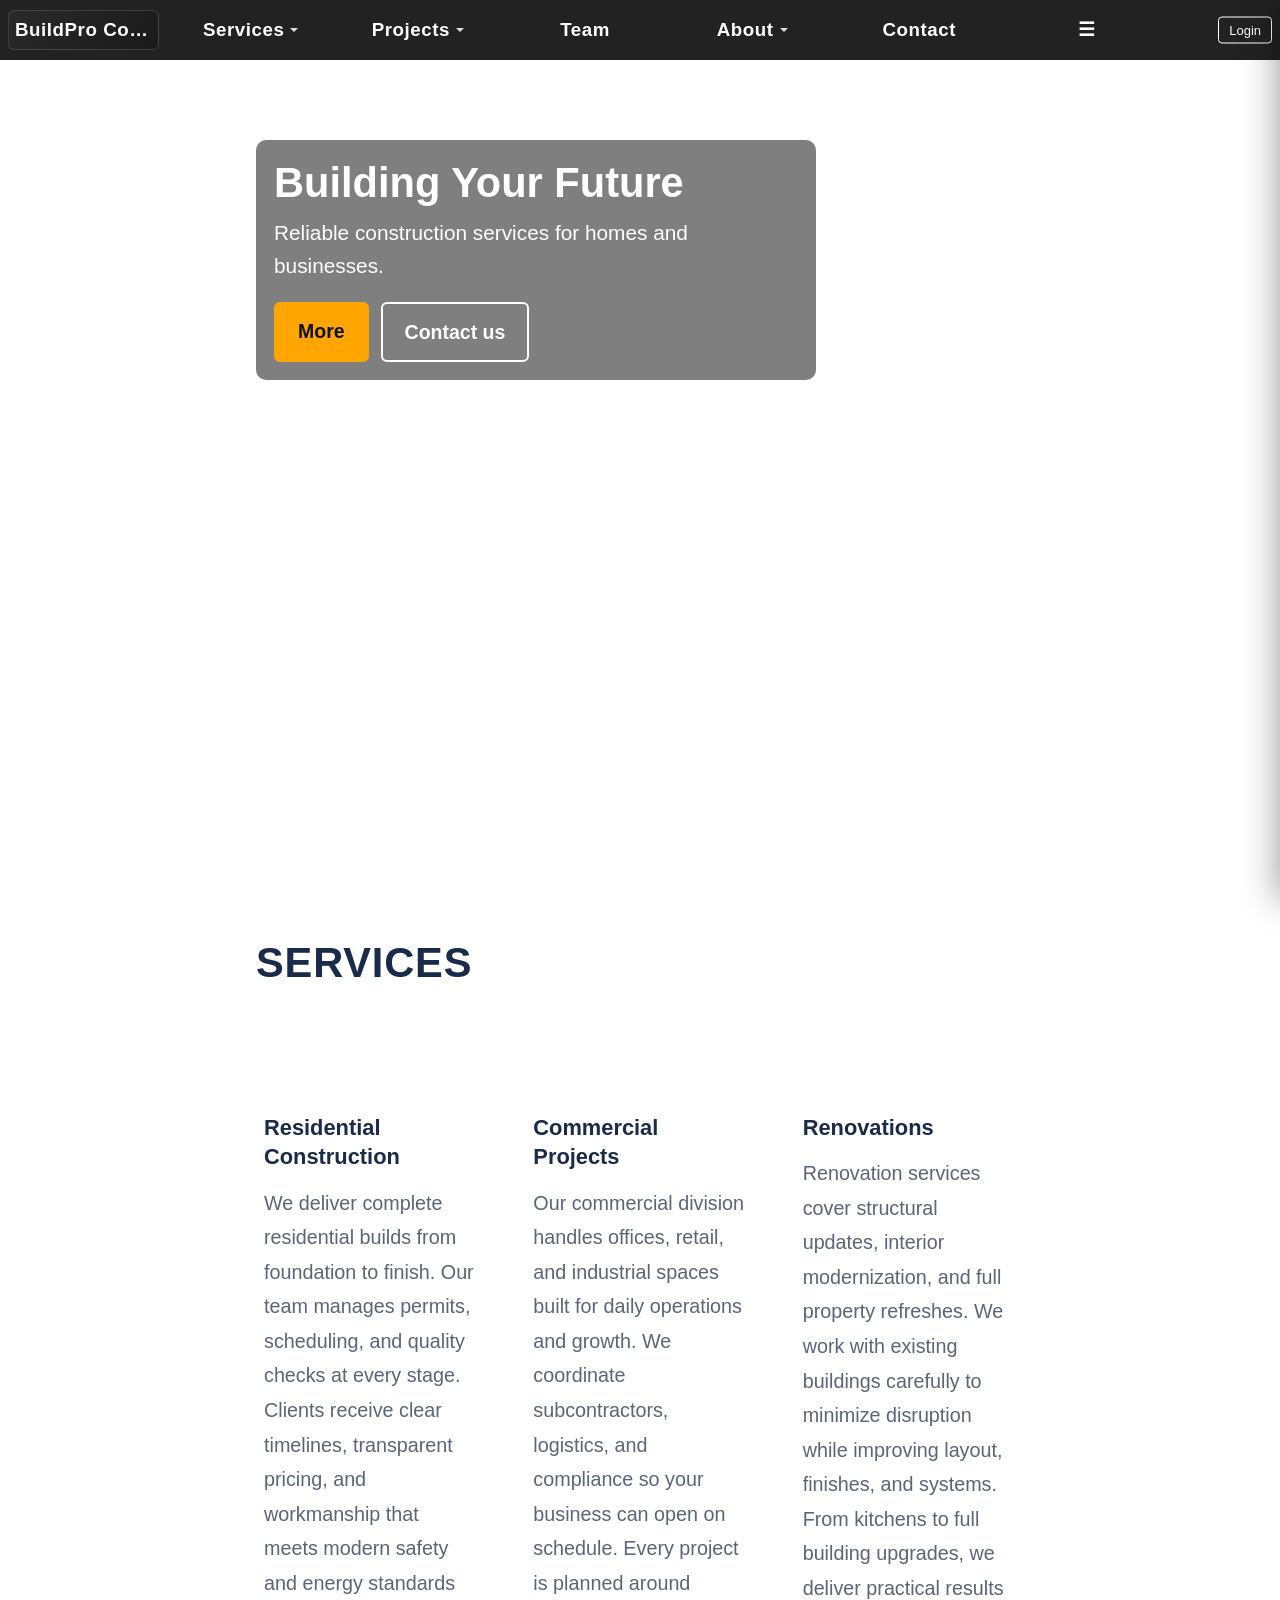
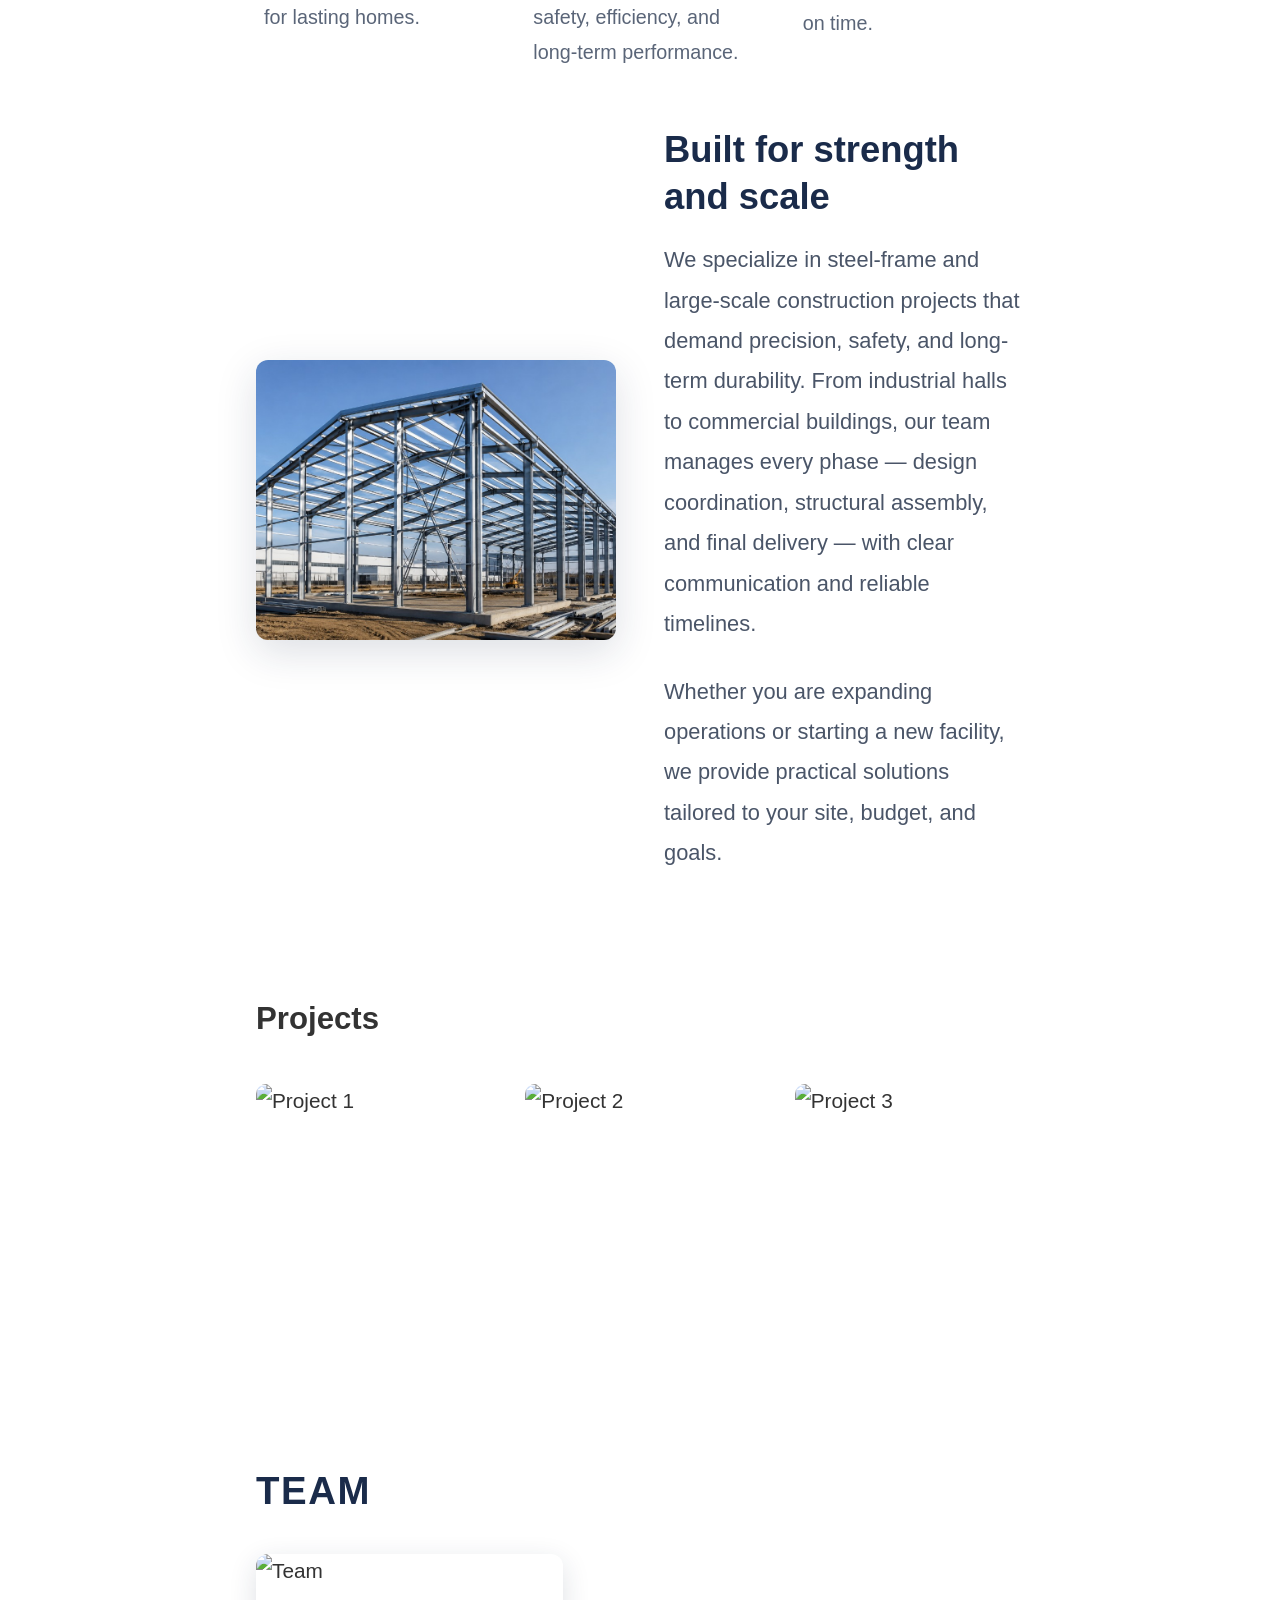
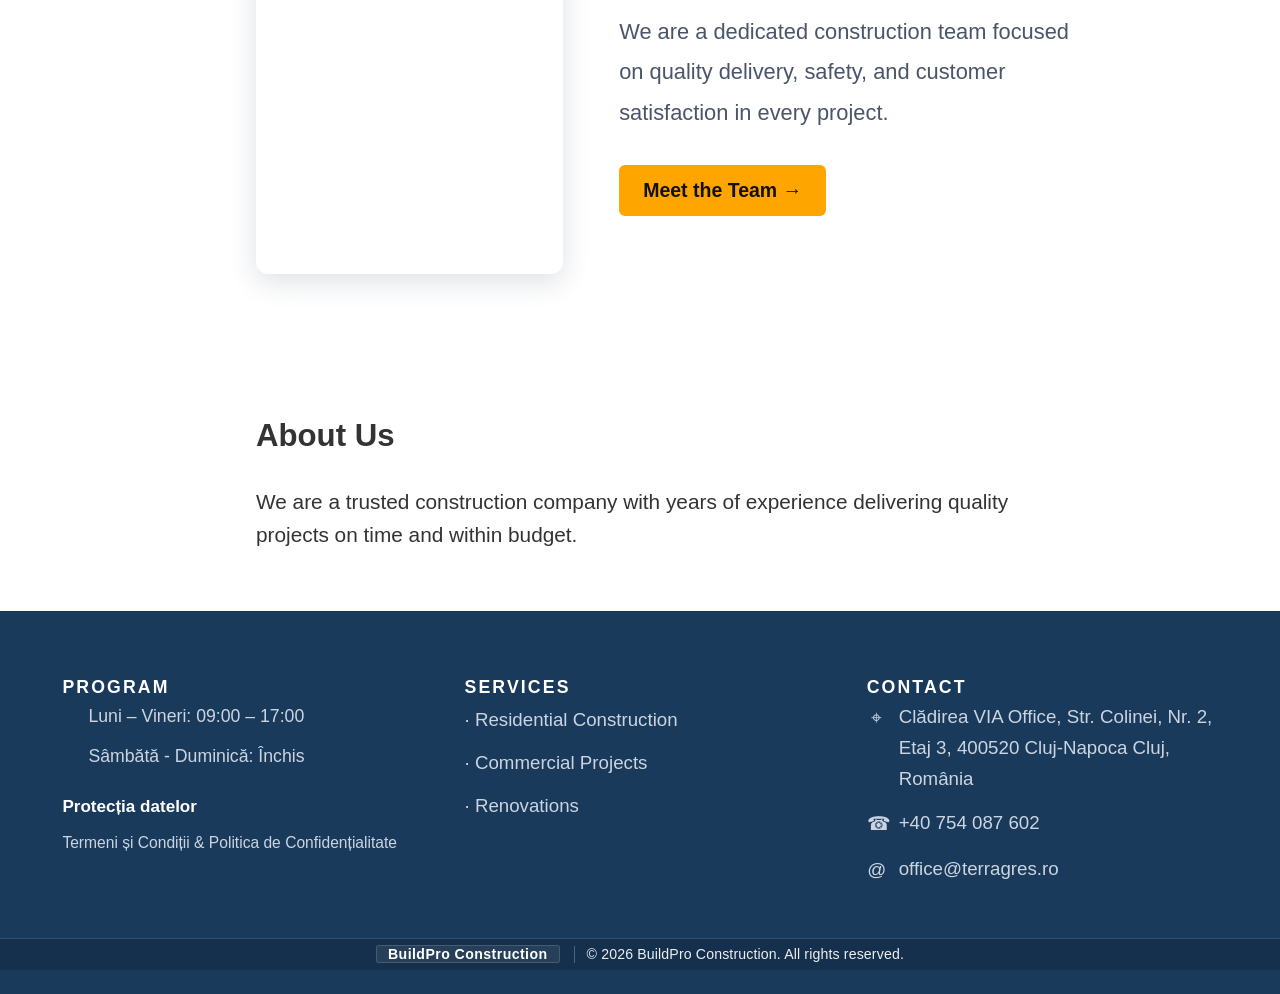
==== commit 10ec6166: "new updates to bogus" ====
--- a/bogus/index.html
+++ b/bogus/index.html
@@ -183,7 +183,7 @@
 
 <section class="projects" id="projects">
   <div class="section-head-row">
-    <h2 id="projects-title">Recent Projects</h2>
+    <h2 id="projects-title">Projects</h2>
     <div class="section-toolbar" data-admin-only>
       <button type="button" class="btn-edit" data-edit-panel="projects-section-admin">Edit title</button>
       <button type="button" class="btn-add" id="add-project-btn-top">+ Add project</button>
@@ -224,7 +224,7 @@
 
 <section class="team-preview" id="team">
   <div class="section-head-row">
-    <h2 id="team-preview-who-title">Who We Are</h2>
+    <h2 id="team-preview-who-title">Team</h2>
     <div class="section-toolbar" data-admin-only>
       <button type="button" class="btn-edit" data-edit-panel="team-preview-admin">Edit intro</button>
       <button type="button" class="btn-add" id="add-person-btn-main">+ Add person</button>
@@ -272,7 +272,7 @@
   <div class="team-screen-page">
     <div class="team-screen-inner">
       <div class="section-head-row team-screen-head">
-        <h2 id="team-screen-who-title">Who We Are</h2>
+        <h2 id="team-screen-who-title">Team</h2>
         <div class="section-toolbar" data-admin-only>
           <button type="button" class="btn-edit" data-edit-panel="who-section-admin">Edit intro</button>
           <button type="button" class="btn-edit" data-edit-panel="team-section-admin">Edit team title</button>
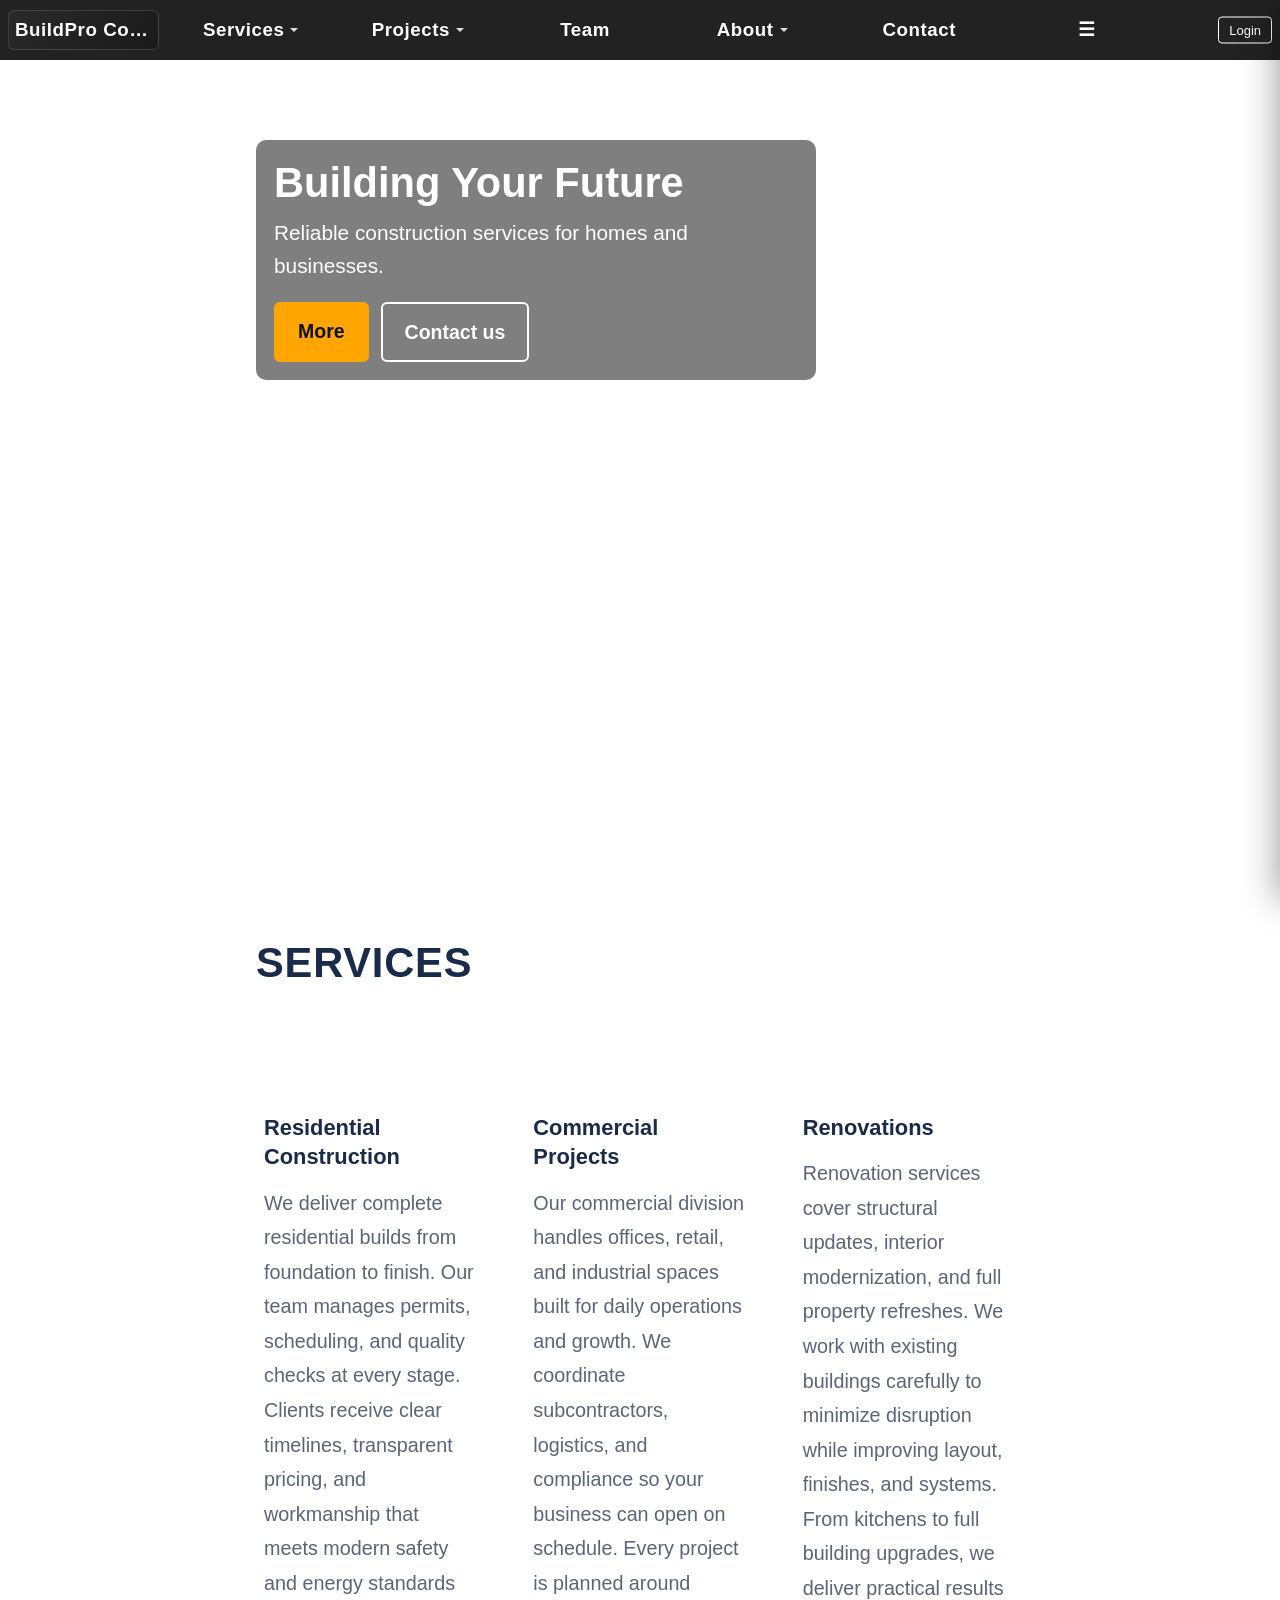
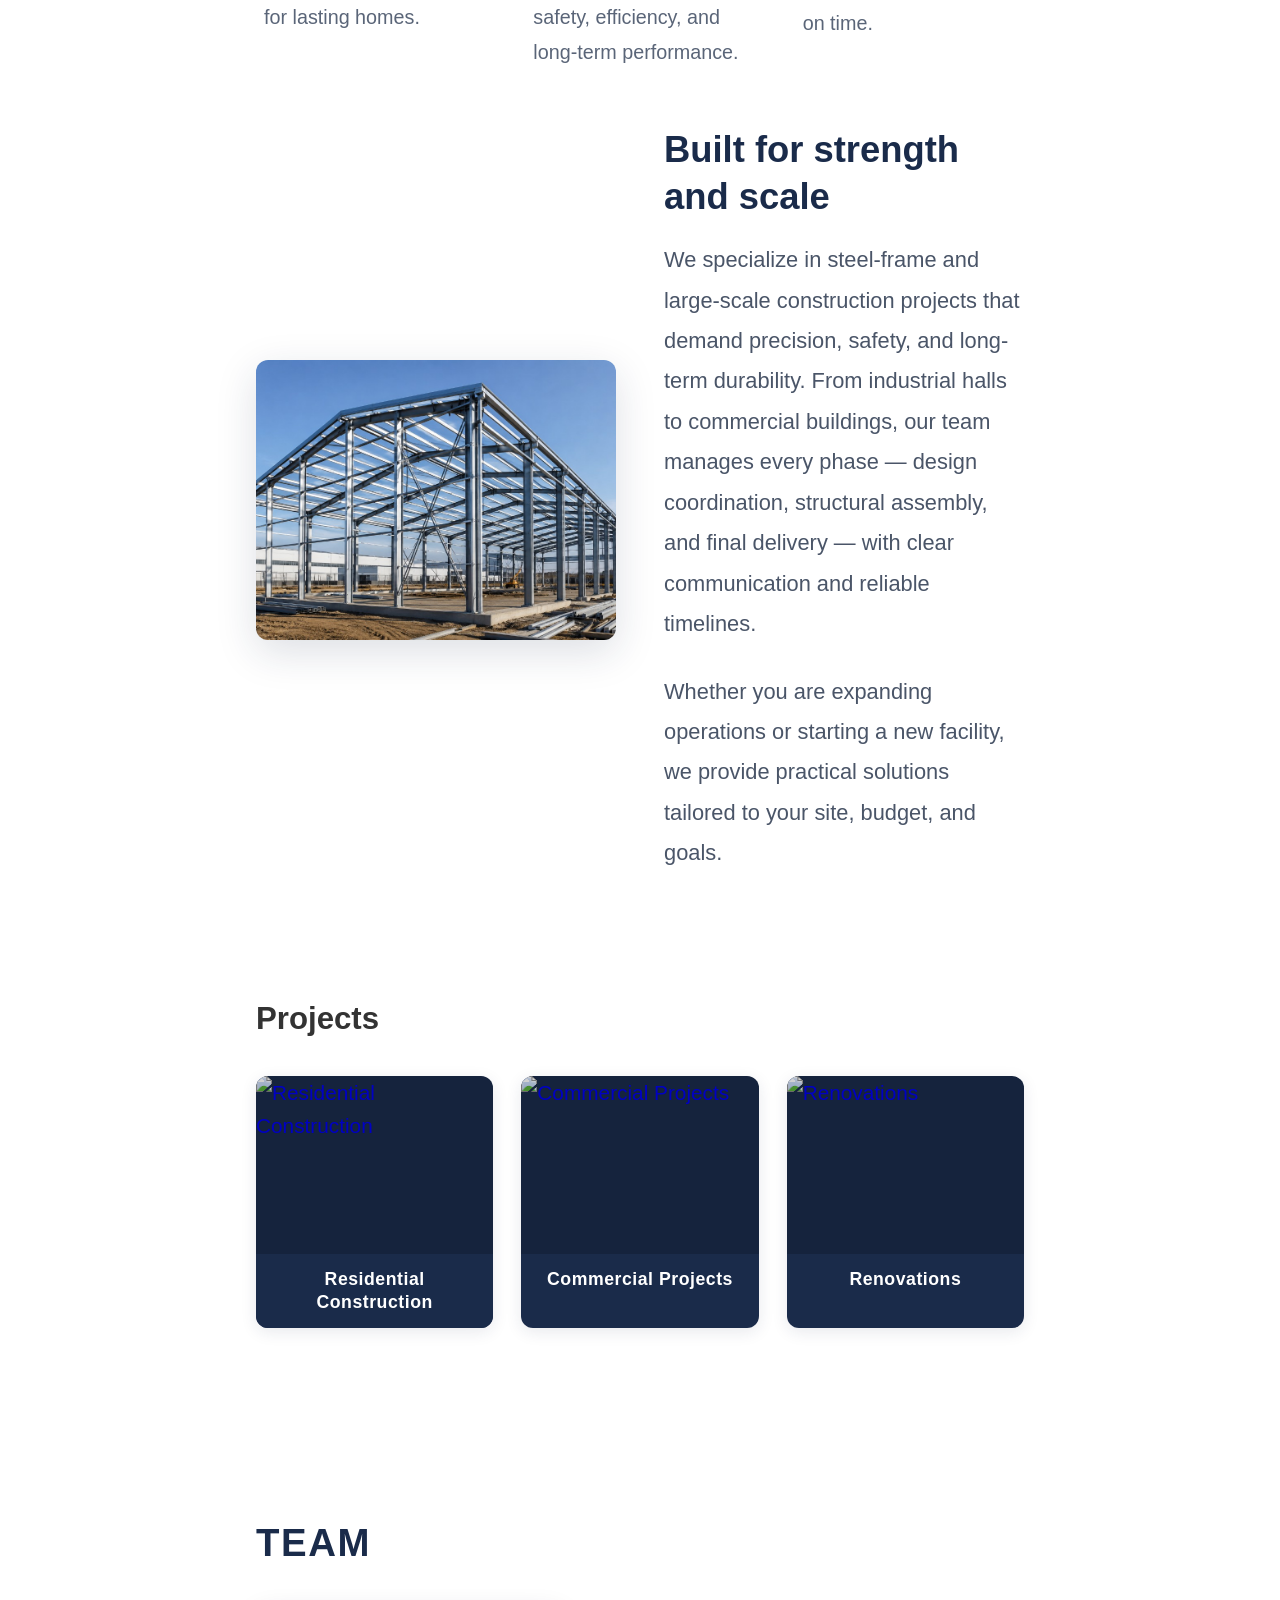
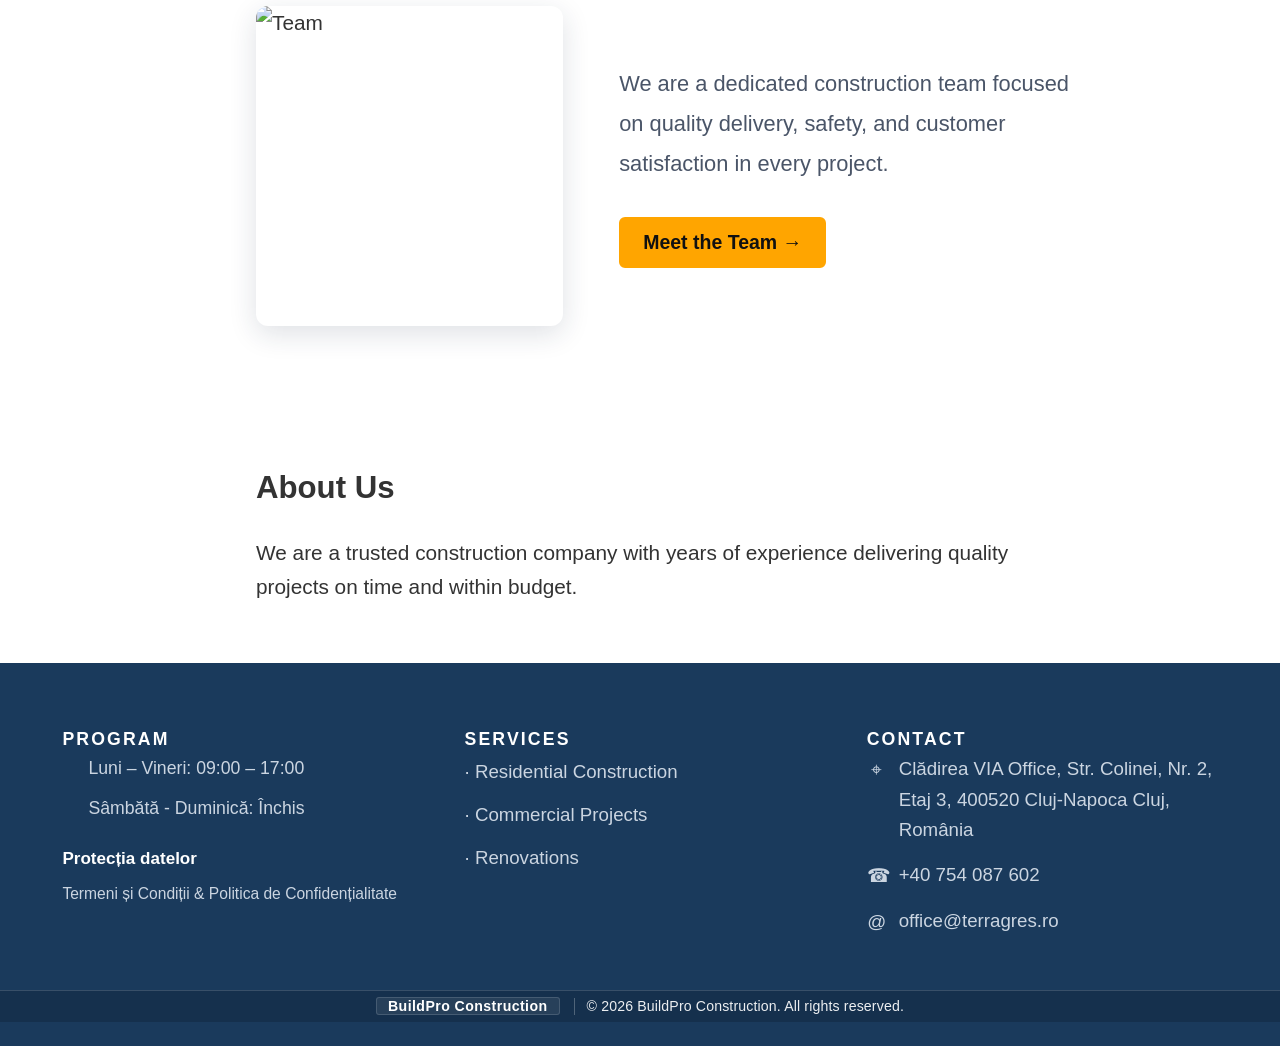
==== commit 91b73dbc: "Add project category cards, detail pages, footer admin edit, team/projects title fixes Co-authored-b" ====
--- a/bogus/index.html
+++ b/bogus/index.html
@@ -189,6 +189,29 @@
       <button type="button" class="btn-add" id="add-project-btn-top">+ Add project</button>
     </div>
   </div>
+  <div class="project-categories">
+    <a href="residential.html" class="project-cat-card">
+      <div class="project-cat-card-img-wrap">
+        <img class="project-cat-card-img" src="https://images.unsplash.com/photo-1600585154340-be6161a56a0c?q=80&w=900&auto=format&fit=crop" alt="Residential Construction" />
+        <div class="project-cat-card-overlay"></div>
+      </div>
+      <span class="project-cat-card-label">Residential Construction</span>
+    </a>
+    <a href="commercial.html" class="project-cat-card">
+      <div class="project-cat-card-img-wrap">
+        <img class="project-cat-card-img" src="https://images.unsplash.com/photo-1486325212027-8081e485255e?q=80&w=900&auto=format&fit=crop" alt="Commercial Projects" />
+        <div class="project-cat-card-overlay"></div>
+      </div>
+      <span class="project-cat-card-label">Commercial Projects</span>
+    </a>
+    <a href="renovations.html" class="project-cat-card">
+      <div class="project-cat-card-img-wrap">
+        <img class="project-cat-card-img" src="https://images.unsplash.com/photo-1571055107559-3e67626fa8be?q=80&w=900&auto=format&fit=crop" alt="Renovations" />
+        <div class="project-cat-card-overlay"></div>
+      </div>
+      <span class="project-cat-card-label">Renovations</span>
+    </a>
+  </div>
   <div class="gallery" id="projects-gallery"></div>
   <div id="projects-section-admin" class="admin-panel section-admin" data-admin-only>
     <h3>Projects section title</h3>
--- a/bogus/style.css
+++ b/bogus/style.css
@@ -1051,14 +1051,95 @@
   padding: 0 15px 15px;
 }
 
+/* ── Project Category Cards ── */
+.project-categories {
+  display: flex;
+  flex-direction: row;
+  gap: clamp(16px, 2.5vw, 28px);
+  width: 100%;
+  margin: 32px 0 48px;
+}
+
+.project-cat-card {
+  flex: 1 1 0;
+  min-width: 0;
+  display: flex;
+  flex-direction: column;
+  border-radius: 12px;
+  overflow: hidden;
+  text-decoration: none;
+  cursor: pointer;
+  background: #1a2b4a;
+  transition: transform 0.25s ease, box-shadow 0.25s ease;
+  box-shadow: 0 4px 16px rgba(26, 43, 74, 0.1);
+}
+
+.project-cat-card:hover {
+  transform: translateY(-7px);
+  box-shadow: 0 20px 56px rgba(26, 43, 74, 0.25);
+}
+
+.project-cat-card-img-wrap {
+  position: relative;
+  width: 100%;
+  aspect-ratio: 4 / 3;
+  overflow: hidden;
+}
+
+.project-cat-card-img {
+  position: absolute;
+  inset: 0;
+  width: 100%;
+  height: 100%;
+  object-fit: cover;
+  display: block;
+  transition: transform 0.35s ease;
+}
+
+.project-cat-card:hover .project-cat-card-img {
+  transform: scale(1.05);
+}
+
+.project-cat-card-overlay {
+  position: absolute;
+  inset: 0;
+  background: rgba(0, 0, 0, 0.18);
+  transition: background 0.25s ease;
+}
+
+.project-cat-card:hover .project-cat-card-overlay {
+  background: rgba(0, 0, 0, 0.28);
+}
+
+.project-cat-card-label {
+  display: block;
+  padding: 14px 16px;
+  color: #fff;
+  font-size: clamp(0.85rem, 1.2vw, 1rem);
+  font-weight: 700;
+  text-align: center;
+  letter-spacing: 0.03em;
+  line-height: 1.3;
+  background: #1a2b4a;
+  transition: background 0.2s ease;
+}
+
+.project-cat-card:hover .project-cat-card-label {
+  background: #12294a;
+}
+
+@media (max-width: 640px) {
+  .project-categories {
+    flex-direction: column;
+  }
+  .project-cat-card {
+    flex: none;
+    width: 100%;
+  }
+}
+
 .projects .gallery {
-  display: grid;
-  grid-template-columns: repeat(3, minmax(0, 1fr));
-  gap: 48px 40px;
-  width: 100%;
-  max-width: none;
-  margin: 40px 0 0;
-  align-items: stretch;
+  display: none;
 }
 
 .who-split {
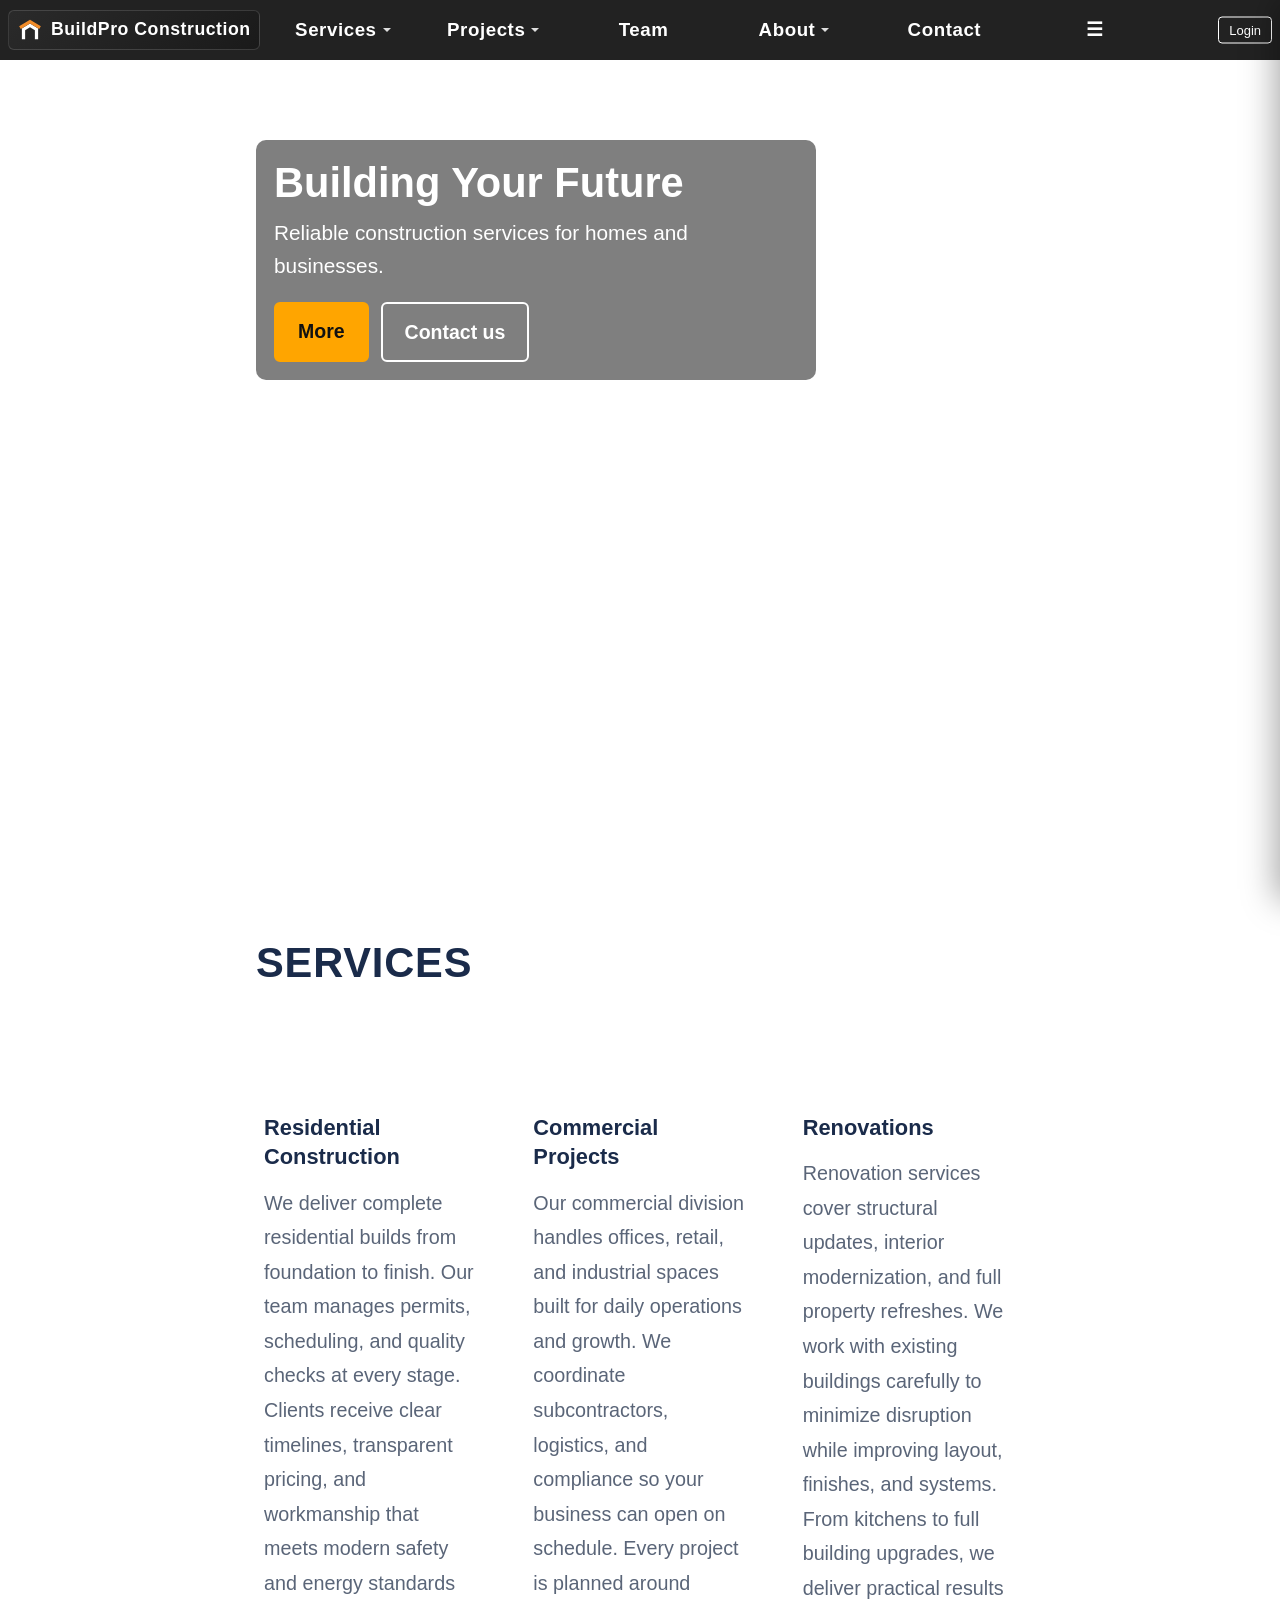
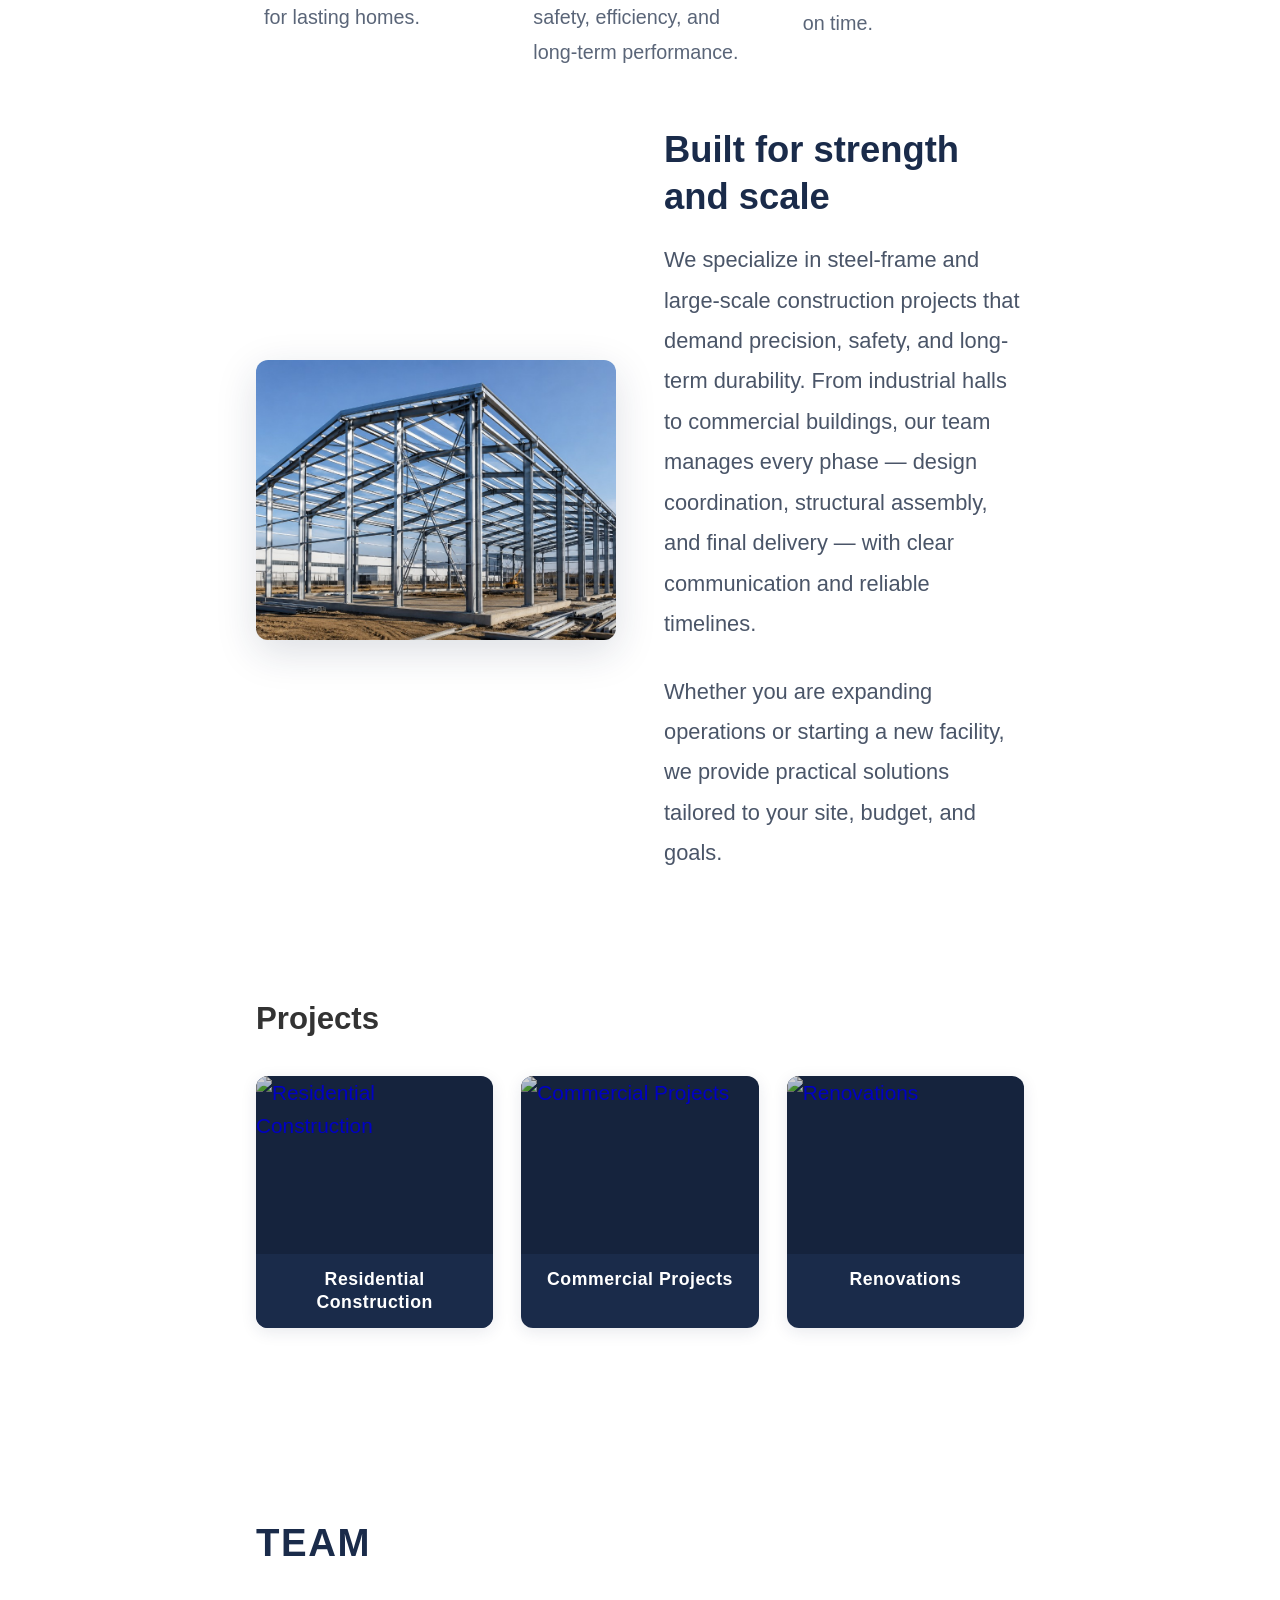
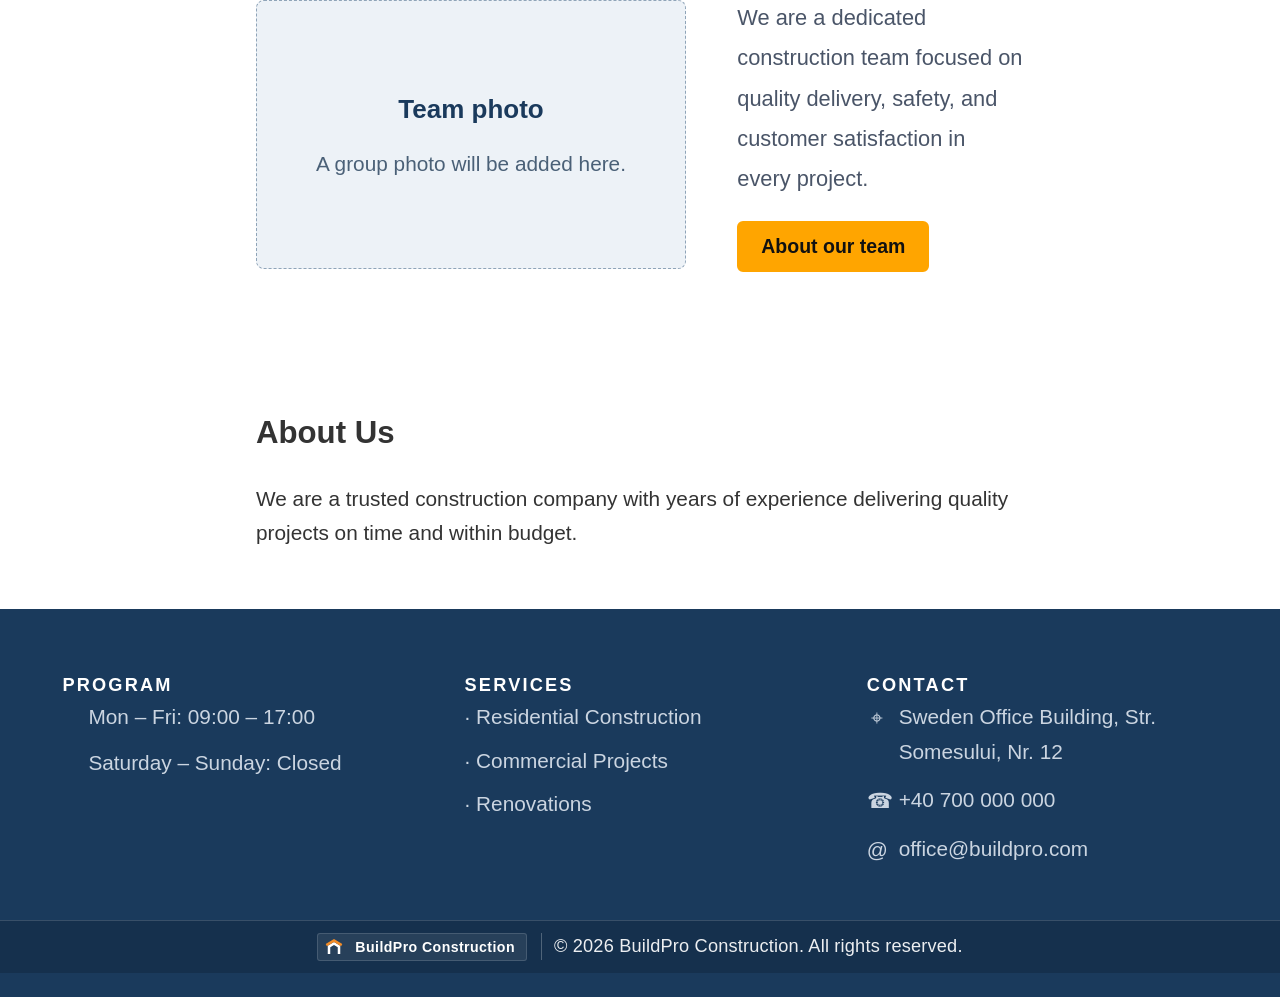
==== commit 0b819569: "Update team presentation, shared contacts, and construction logo" ====
--- a/bogus/index.html
+++ b/bogus/index.html
@@ -14,8 +14,8 @@
       <ul class="nav-menu">
         <li class="nav-item nav-item--logo">
           <a href="#home" class="logo-brand nav-logo-link" id="site-logo-link" aria-label="Home">
-            <span class="logo-brand-visual" id="site-logo-visual">
-              <img id="site-logo-image" class="logo-brand-image" alt="" hidden />
+            <span class="logo-brand-visual has-logo-image" id="site-logo-visual">
+              <img id="site-logo-image" class="logo-brand-image" src="assets/steel-hall-mark-light.svg" alt="" />
               <span id="site-logo-text" class="logo-brand-text">BuildPro Construction</span>
             </span>
           </a>
@@ -248,44 +248,41 @@
 <section class="team-preview" id="team">
   <div class="section-head-row">
     <h2 id="team-preview-who-title">Team</h2>
-    <div class="section-toolbar" data-admin-only>
-      <button type="button" class="btn-edit" data-edit-panel="team-preview-admin">Edit intro</button>
-      <button type="button" class="btn-add" id="add-person-btn-main">+ Add person</button>
-    </div>
-  </div>
-  <div class="team-preview-split">
-    <div class="team-preview-media">
-      <img id="team-preview-image" src="" alt="" />
-      <span class="team-preview-hint">Click photo to meet the team</span>
-    </div>
-    <div class="team-preview-content">
+    <div class="section-toolbar" data-admin-only><button type="button" class="btn-edit" data-edit-panel="team-preview-admin">Edit team</button></div>
+  </div>
+  <div class="team-group-layout">
+    <div class="team-photo-slot">
+    <img id="team-preview-image" alt="Our team together" hidden />
+    <div class="team-photo-empty" id="team-preview-image-empty">
+      <span class="team-photo-empty-title">Team photo</span>
+      <span>A group photo will be added here.</span>
+      <button type="button" class="btn-edit" data-admin-only data-edit-panel="team-preview-admin">Add team photo</button>
+    </div>
+  </div>
+    <div class="team-group-description">
       <div id="team-preview-text" class="who-split-text"></div>
-      <button type="button" class="hero-btn hero-btn-primary team-preview-cta" id="team-preview-open">
-        Meet the Team &rarr;
-      </button>
+      <button type="button" class="hero-btn hero-btn-primary team-preview-cta" id="team-preview-open">About our team</button>
     </div>
   </div>
   <div id="team-preview-admin" class="admin-panel section-admin" data-admin-only>
-    <h3>Edit team intro (photo + text)</h3>
-    <label>Section title</label>
-    <input id="team-preview-title-input" type="text" />
-    <label>Text content (right side)</label>
-    <textarea id="team-preview-text-input" rows="8"></textarea>
-    <div class="image-editor" data-image-editor>
-      <label class="image-editor-label">Photo (left side)</label>
-      <button type="button" class="image-editor-preview-wrap" aria-label="Replace section photo">
-        <img class="image-editor-preview" id="team-preview-photo-preview" alt="" />
-        <span class="image-editor-overlay"><span>Click to replace</span></span>
+    <h3>Edit team photo and description</h3>
+    <label for="team-preview-title-input">Section title</label><input id="team-preview-title-input" type="text" />
+    <label for="team-preview-text-input">Description of the whole team</label><textarea id="team-preview-text-input" rows="8"></textarea>
+    <div class="image-editor image-editor--add" data-image-editor>
+      <label class="image-editor-label">Group photo</label>
+      <button type="button" class="image-editor-preview-wrap image-editor-preview-wrap--empty" aria-label="Upload team photo">
+        <img class="image-editor-preview is-empty" id="team-preview-photo-preview" alt="Team photo preview" />
+        <span class="image-editor-overlay"><span>Click to upload team photo</span></span>
       </button>
       <input type="file" id="team-preview-photo-file" class="image-editor-file" accept="image/*" hidden />
       <div class="image-editor-url-row">
-        <input type="text" id="team-preview-photo-url" class="image-editor-url-input" placeholder="https://..." />
-        <button type="button" class="btn-clear-image-url">Clear link</button>
-      </div>
-    </div>
-    <p class="admin-hint">This intro appears on the main page and at the top of the Team screen.</p>
-    <div class="admin-actions">
-      <button id="save-team-preview" type="button" class="btn-save">Save</button>
+        <input type="text" id="team-preview-photo-url" class="image-editor-url-input" placeholder="Photo URL or upload above" aria-label="Team photo URL" />
+        <button type="button" class="btn-clear-image-url">Remove photo</button>
+      </div>
+    </div>
+    <p class="admin-hint">The photo and description appear together on the homepage and Team page. Changes are saved in this browser.</p>
+    <div class="admin-actions">
+      <button id="save-team-preview" type="button" class="btn-save">Save team</button>
       <button type="button" class="btn-delete" data-close-panel="team-preview-admin">Close</button>
     </div>
   </div>
@@ -294,59 +291,44 @@
 <section id="team-screen" class="team-screen hidden-screen" aria-hidden="true" hidden>
   <div class="team-screen-page">
     <div class="team-screen-inner">
+      <button id="close-team-screen" class="close-screen" type="button">Back to homepage</button>
       <div class="section-head-row team-screen-head">
         <h2 id="team-screen-who-title">Team</h2>
-        <div class="section-toolbar" data-admin-only>
-          <button type="button" class="btn-edit" data-edit-panel="who-section-admin">Edit intro</button>
-          <button type="button" class="btn-edit" data-edit-panel="team-section-admin">Edit team title</button>
-          <button type="button" class="btn-add" id="add-person-btn">+ Add person</button>
-          <button type="button" class="btn-delete" data-delete-section="who-section">Clear intro</button>
-        </div>
-      </div>
-      <div class="who-split team-screen-intro">
-        <div class="who-split-media">
-          <img id="team-screen-image" src="" alt="" />
-        </div>
-        <div class="who-split-content">
-          <div id="team-screen-text" class="who-split-text"></div>
-        </div>
-      </div>
-      <h3 id="team-screen-team-title" class="team-screen-subtitle">Our Team</h3>
-      <div id="team-screen-list" class="team-cards-grid team-screen-list"></div>
+        <div class="section-toolbar" data-admin-only><button type="button" class="btn-edit" data-edit-panel="who-section-admin">Edit team</button></div>
+      </div>
+      <div class="team-group-layout">
+        <div class="team-photo-slot">
+    <img id="team-screen-image" alt="Our team together" hidden />
+    <div class="team-photo-empty" id="team-screen-image-empty">
+      <span class="team-photo-empty-title">Team photo</span>
+      <span>A group photo will be added here.</span>
+      <button type="button" class="btn-edit" data-admin-only data-edit-panel="who-section-admin">Add team photo</button>
+    </div>
+  </div>
+        <div id="team-screen-text" class="who-split-text team-group-description"></div>
+      </div>
       <div id="who-section-admin" class="admin-panel section-admin" data-admin-only>
-        <h3>Edit team intro (photo + text)</h3>
-        <label>Section title</label>
-        <input id="who-title-input" type="text" />
-        <label>Text content (right side, 60%)</label>
-        <textarea id="who-text-input" rows="8"></textarea>
-        <div class="image-editor" data-image-editor>
-          <label class="image-editor-label">Photo (left side, 40%)</label>
-          <button type="button" class="image-editor-preview-wrap" aria-label="Replace section photo">
-            <img class="image-editor-preview" id="who-section-preview" alt="" />
-            <span class="image-editor-overlay"><span>Click to replace</span></span>
-          </button>
-          <input type="file" id="who-section-image-file" class="image-editor-file" accept="image/*" hidden />
-          <div class="image-editor-url-row">
-            <input type="text" id="who-section-image-url" class="image-editor-url-input" placeholder="https://..." />
-            <button type="button" class="btn-clear-image-url">Clear link</button>
-          </div>
-        </div>
-        <p class="admin-hint">This intro appears at the top of the Team screen.</p>
-        <div class="admin-actions">
-          <button id="save-who-section" type="button" class="btn-save">Save</button>
-          <button type="button" class="btn-delete" data-close-panel="who-section-admin">Close</button>
-        </div>
-      </div>
-      <div id="team-section-admin" class="admin-panel section-admin" data-admin-only>
-        <h3>Team section title</h3>
-        <label>Title above Person 1, 2, 3…</label>
-        <input id="team-title-input" type="text" />
-        <div class="admin-actions">
-          <button id="save-team-section" type="button" class="btn-save">Save</button>
-          <button type="button" class="btn-delete" data-close-panel="team-section-admin">Close</button>
-        </div>
-        <p class="admin-hint">Click a person to view and edit their profile.</p>
-      </div>
+    <h3>Edit team photo and description</h3>
+    <label for="who-title-input">Section title</label><input id="who-title-input" type="text" />
+    <label for="who-text-input">Description of the whole team</label><textarea id="who-text-input" rows="8"></textarea>
+    <div class="image-editor image-editor--add" data-image-editor>
+      <label class="image-editor-label">Group photo</label>
+      <button type="button" class="image-editor-preview-wrap image-editor-preview-wrap--empty" aria-label="Upload team photo">
+        <img class="image-editor-preview is-empty" id="who-section-preview" alt="Team photo preview" />
+        <span class="image-editor-overlay"><span>Click to upload team photo</span></span>
+      </button>
+      <input type="file" id="who-section-image-file" class="image-editor-file" accept="image/*" hidden />
+      <div class="image-editor-url-row">
+        <input type="text" id="who-section-image-url" class="image-editor-url-input" placeholder="Photo URL or upload above" aria-label="Team photo URL" />
+        <button type="button" class="btn-clear-image-url">Remove photo</button>
+      </div>
+    </div>
+    <p class="admin-hint">The photo and description appear together on the homepage and Team page. Changes are saved in this browser.</p>
+    <div class="admin-actions">
+      <button id="save-who-section" type="button" class="btn-save">Save team</button>
+      <button type="button" class="btn-delete" data-close-panel="who-section-admin">Close</button>
+    </div>
+  </div>
     </div>
   </div>
 </section>
@@ -402,7 +384,7 @@
       </div>
       <div class="site-footer-col site-footer-col--services">
         <div class="footer-col-head">
-          <h3 id="site-footer-services-title">Servicii</h3>
+          <h3 id="site-footer-services-title">Services</h3>
           <div class="section-toolbar footer-col-toolbar" data-admin-only>
             <button type="button" class="btn-edit" data-edit-panel="footer-services-admin">Edit</button>
           </div>
@@ -442,6 +424,7 @@
         </ul>
         <div id="footer-contact-admin" class="admin-panel section-admin" data-admin-only>
           <h3>Edit Contact column</h3>
+          <p class="admin-hint">Updates Contact and every page footer. Saved in this browser.</p>
           <label>Address</label>
           <textarea id="footer-contact-address-input" rows="3"></textarea>
           <label>Phone</label>
@@ -460,8 +443,8 @@
   <div class="site-footer-copyright-bar">
     <div class="site-footer-copyright-inner section-head-row footer-head">
       <a href="#home" class="site-footer-logo-link" id="site-footer-logo-link" aria-label="Home">
-        <span class="logo-brand-visual site-footer-logo-visual" id="site-footer-logo-visual">
-          <img id="site-footer-logo-image" class="logo-brand-image site-footer-logo-img" alt="" hidden />
+        <span class="logo-brand-visual has-logo-image site-footer-logo-visual" id="site-footer-logo-visual">
+          <img id="site-footer-logo-image" class="logo-brand-image site-footer-logo-img" src="assets/steel-hall-mark-light.svg" alt="" />
           <span id="site-footer-logo-text" class="logo-brand-text"></span>
         </span>
       </a>
@@ -526,62 +509,6 @@
   </div>
 </section>
 
-<section id="person-screen" class="detail-screen hidden-screen" aria-hidden="true">
-  <div class="detail-panel">
-    <button id="close-person-screen" class="close-screen" type="button">Close</button>
-    <h2 id="person-title"></h2>
-    <p id="person-role" class="person-role-display"></p>
-    <p id="person-bio"></p>
-    <div id="person-socials" class="person-socials-display"></div>
-    <div id="person-media" class="detail-media"></div>
-    <div id="person-admin-panel" class="admin-panel" data-admin-only>
-      <h3>Edit person</h3>
-      <label>Name</label>
-      <input id="person-name-input" type="text" />
-      <label>Role / Title</label>
-      <input id="person-role-input" type="text" placeholder="e.g. Senior Engineer" />
-      <label>Bio</label>
-      <textarea id="person-bio-input"></textarea>
-      <label>LinkedIn URL</label>
-      <input id="person-linkedin-input" type="url" placeholder="https://linkedin.com/in/..." />
-      <label>GitHub URL</label>
-      <input id="person-github-input" type="url" placeholder="https://github.com/..." />
-      <label>Email</label>
-      <input id="person-email-input" type="email" placeholder="name@company.com" />
-      <div class="image-editor" data-image-editor>
-        <label class="image-editor-label">Cover image</label>
-        <button type="button" class="image-editor-preview-wrap" aria-label="Replace cover">
-          <img class="image-editor-preview" id="person-cover-preview" alt="" />
-          <span class="image-editor-overlay"><span>Click to replace</span></span>
-        </button>
-        <input type="file" id="person-cover-file" class="image-editor-file" accept="image/*" hidden />
-        <div class="image-editor-url-row">
-          <input type="text" id="person-cover-url" class="image-editor-url-input" placeholder="https://..." />
-          <button type="button" class="btn-clear-image-url">Clear link</button>
-        </div>
-      </div>
-      <p class="media-list-label"><strong>Extra photos</strong></p>
-      <div id="person-media-admin-list" class="media-admin-list"></div>
-      <div class="image-editor image-editor--add" data-image-editor>
-        <label class="image-editor-label">Add photo</label>
-        <button type="button" class="image-editor-preview-wrap image-editor-preview-wrap--empty" aria-label="Upload photo">
-          <img class="image-editor-preview" id="person-new-media-preview" alt="" />
-          <span class="image-editor-overlay"><span>Click to upload</span></span>
-        </button>
-        <input type="file" id="person-media-file" class="image-editor-file" accept="image/*" hidden />
-        <div class="image-editor-url-row">
-          <input type="text" id="person-media-url" class="image-editor-url-input" placeholder="https://..." />
-          <button type="button" class="btn-clear-image-url">Clear link</button>
-        </div>
-      </div>
-      <div class="admin-actions">
-        <button id="save-person" type="button" class="btn-save">Save</button>
-        <button id="delete-person" type="button" class="btn-delete">Delete person</button>
-      </div>
-    </div>
-  </div>
-</section>
-
 <section id="inbox-screen" class="detail-screen hidden-screen" aria-hidden="true">
   <div class="detail-panel inbox-panel">
     <button id="close-inbox-screen" class="close-screen" type="button">Close</button>
@@ -625,7 +552,13 @@
 <section id="contact-screen" class="contact-screen hidden-screen" aria-hidden="true" hidden>
   <div class="contact-screen-page">
     <div class="contact-screen-main">
-      <h2 id="contact-title">Contact Us</h2>
+      <div class="section-head-row contact-screen-head">
+        <h2 id="contact-title">Contact Us</h2>
+        <div class="section-toolbar" data-admin-only>
+          <button type="button" class="btn-edit" data-edit-panel="contact-admin-panel">Edit</button>
+          <button type="button" class="btn-delete" data-delete-section="contact">Delete</button>
+        </div>
+      </div>
       <p id="contact-text" class="contact-screen-intro"></p>
       <form id="contact-form" class="contact-form contact-screen-form" novalidate>
         <label for="contact-name">Your name</label>
@@ -646,12 +579,26 @@
         <h3 class="contact-info-heading">Contact information</h3>
         <div id="contact-info-body" class="contact-info-body"></div>
       </div>
-    </div>
-    <footer class="contact-copyright-bar">
+      <div id="contact-admin-panel" class="admin-panel section-admin contact-screen-admin" data-admin-only>
+        <h3>Edit Contact page</h3>
+        <label for="contact-title-input">Page title</label>
+        <input id="contact-title-input" type="text" />
+        <label for="contact-text-input">Intro text</label>
+        <textarea id="contact-text-input" rows="2"></textarea>
+        <label for="contact-info-text-input">Contact information</label>
+        <textarea id="contact-info-text-input" rows="10"></textarea>
+        <p class="admin-hint">Use blank lines between paragraphs. Prefix lines with Email:, Telefon:, or Fax: for linked fields. Contact details and the footer on every screen stay in sync when you save. Changes are saved in this browser.</p>
+        <div class="admin-actions">
+          <button id="save-contact" type="button" class="btn-save">Save</button>
+          <button type="button" class="btn-delete" data-close-panel="contact-admin-panel">Close</button>
+        </div>
+      </div>
+    </div>
+    <footer class="contact-copyright-bar" hidden>
       <div class="contact-copyright-inner">
         <a href="#home" class="contact-copyright-logo" id="contact-screen-logo-link" aria-label="Home">
-          <span class="logo-brand-visual contact-copyright-logo-visual" id="contact-screen-logo-visual">
-            <img id="contact-screen-logo-image" class="logo-brand-image contact-copyright-logo-img" alt="" hidden />
+          <span class="logo-brand-visual has-logo-image contact-copyright-logo-visual" id="contact-screen-logo-visual">
+            <img id="contact-screen-logo-image" class="logo-brand-image contact-copyright-logo-img" src="assets/steel-hall-mark-light.svg" alt="" />
             <span id="contact-screen-logo-text" class="logo-brand-text"></span>
           </span>
         </a>
@@ -720,6 +667,7 @@
 </aside>
 
 <script src="https://unpkg.com/lucide@latest/dist/umd/lucide.min.js"></script>
+<script src="shared-footer.js"></script>
 <script src="script.js"></script>
 </body>
 </html>
--- a/bogus/style.css
+++ b/bogus/style.css
@@ -320,8 +320,6 @@
 body.contact-screen-open .projects,
 body.contact-screen-open .about,
 body.contact-screen-open > footer,
-body.contact-screen-open .site-footer-bar,
-body.contact-screen-open .site-footer-copyright-bar,
 body.contact-screen-open #footer-admin-panel,
 body.contact-screen-open #footer-program-admin,
 body.contact-screen-open #footer-services-admin,
@@ -2641,6 +2639,16 @@
 body.admin-mode .detail-screen .admin-panel[data-admin-only],
 body.admin-mode #person-screen .admin-panel[data-admin-only],
 body.admin-mode #project-gallery-screen .admin-panel[data-admin-only],
+body.admin-mode #contact-screen .admin-panel[data-admin-only] {
+  display: none;
+}
+
+body.admin-mode .detail-screen .admin-panel.open,
+body.admin-mode #person-screen .admin-panel.open,
+body.admin-mode #project-gallery-screen .admin-panel.open,
+body.admin-mode #contact-screen .admin-panel.open {
+  display: block;
+}
 
 .section-toolbar {
   display: none;
@@ -3671,4 +3679,62 @@
     flex-wrap: wrap;
     justify-content: flex-end;
   }
-}+}
+
+/* Shared footer: allow long contact details to wrap on every screen. */
+.site-footer-inner { grid-template-columns: repeat(3, minmax(0, 1fr)); row-gap: 2rem; }
+.site-footer-address, .site-footer-program-text, .site-footer-legal { white-space: normal; overflow-wrap: anywhere; }
+.site-footer-item a, .site-footer-item span { overflow-wrap: anywhere; }
+.site-footer-col h3 { font-size: 0.875rem; }
+.site-footer-program-text, .site-footer-list a, .site-footer-item a, .site-footer-item span { font-size: 1rem; }
+.site-footer-subheading:empty, .site-footer-legal:empty { display: none; }
+.site-footer-copyright-inner { flex-wrap: wrap; padding-top: 12px; padding-bottom: 12px; }
+.site-footer-copyright-text { white-space: normal; font-size: 0.875rem; line-height: 1.5; }
+footer[data-shared-footer] { margin-top: auto; }
+.detail-panel > footer[data-shared-footer] { margin-top: 2rem; }
+.team-screen-page { display: flex; flex-direction: column; }
+body.contact-screen-open .contact-screen-page { overflow-y: auto; overflow-x: hidden; }
+body.contact-screen-open .contact-screen-main { flex: 1 0 auto; min-height: calc(100dvh - var(--site-header-height, 52px)); overflow: visible; }
+.contact-screen-page > .contact-copyright-bar { display: none; }
+.contact-screen-page > footer[data-shared-footer] { flex: 0 0 auto; }
+@media (max-width: 900px) {
+  .site-footer-inner { grid-template-columns: repeat(2, minmax(0, 1fr)); }
+  .site-footer-col--contact { grid-column: 1 / -1; }
+}
+@media (max-width: 600px) {
+  .site-footer-bar { padding: 2rem 1.25rem; }
+  .site-footer-inner { grid-template-columns: minmax(0, 1fr); }
+  .site-footer-logo-link + .site-footer-copyright-text { border-left: 0; padding-left: 0; }
+  .site-footer-copyright-inner { flex-direction: column; text-align: center; }
+  .site-footer-copyright-text { text-align: center; }
+}
+
+
+/* One group photo and one description for the entire team. */
+.team-group-layout { display: grid; grid-template-columns: minmax(0, 3fr) minmax(0, 2fr); gap: clamp(1.5rem, 4vw, 3rem); align-items: center; }
+.team-photo-slot { display: grid; width: 100%; min-width: 0; aspect-ratio: 16 / 10; background: #edf2f7; border: 1px dashed #8fa4b8; border-radius: 8px; overflow: hidden; }
+.team-photo-slot img { display: block; width: 100%; height: 100%; min-height: 0; object-fit: contain; }
+.team-photo-slot img[hidden], .team-photo-empty[hidden] { display: none; }
+.team-photo-empty { display: flex; flex-direction: column; justify-content: center; align-items: center; gap: 0.75rem; padding: 1.5rem; text-align: center; color: #4a6077; }
+.team-photo-empty-title { font-size: 1.25rem; font-weight: 600; color: #1a3a5c; }
+.team-photo-empty .btn-edit { margin-top: 0.5rem; }
+.team-group-description { min-width: 0; font-size: 1rem; line-height: 1.75; overflow-wrap: anywhere; }
+.team-group-description .team-preview-cta { margin-top: 1rem; }
+@media (max-width: 800px) { .team-group-layout { grid-template-columns: minmax(0, 1fr); } }
+
+.team-photo-empty [data-admin-only] { display: none; }
+body.admin-mode .team-photo-empty [data-admin-only] { display: inline-flex; }
+
+body.team-screen-open #team-screen.team-screen { inset: var(--team-header-height, 48px) 0 0; height: auto; min-height: 0; }
+
+
+/* Compact symbol before the company name, with a small consistent gap. */
+.site-header .nav-item--logo { flex: 0 0 auto; min-width: 0; }
+.site-header .nav-logo-link { width: auto; }
+.logo-brand-visual { gap: 8px; }
+.site-header .logo-brand-visual { width: max-content; max-width: 100%; padding: 0 8px; }
+.logo-brand-visual .logo-brand-image { width: 26px; height: 26px; min-width: 26px; max-width: 26px; flex: 0 0 26px; object-fit: contain; }
+.logo-brand-visual .logo-brand-image[hidden] { display: none; }
+.site-header .logo-brand-text { padding: 0; max-width: none; font-size: 0.85rem; }
+.site-footer-logo-visual, .contact-copyright-logo-visual { width: auto; height: 28px; min-height: 0; max-height: 28px; gap: 6px; }
+.site-footer-logo-visual .logo-brand-image, .contact-copyright-logo-visual .logo-brand-image { width: 20px; height: 20px; min-width: 20px; max-width: 20px; flex-basis: 20px; }
